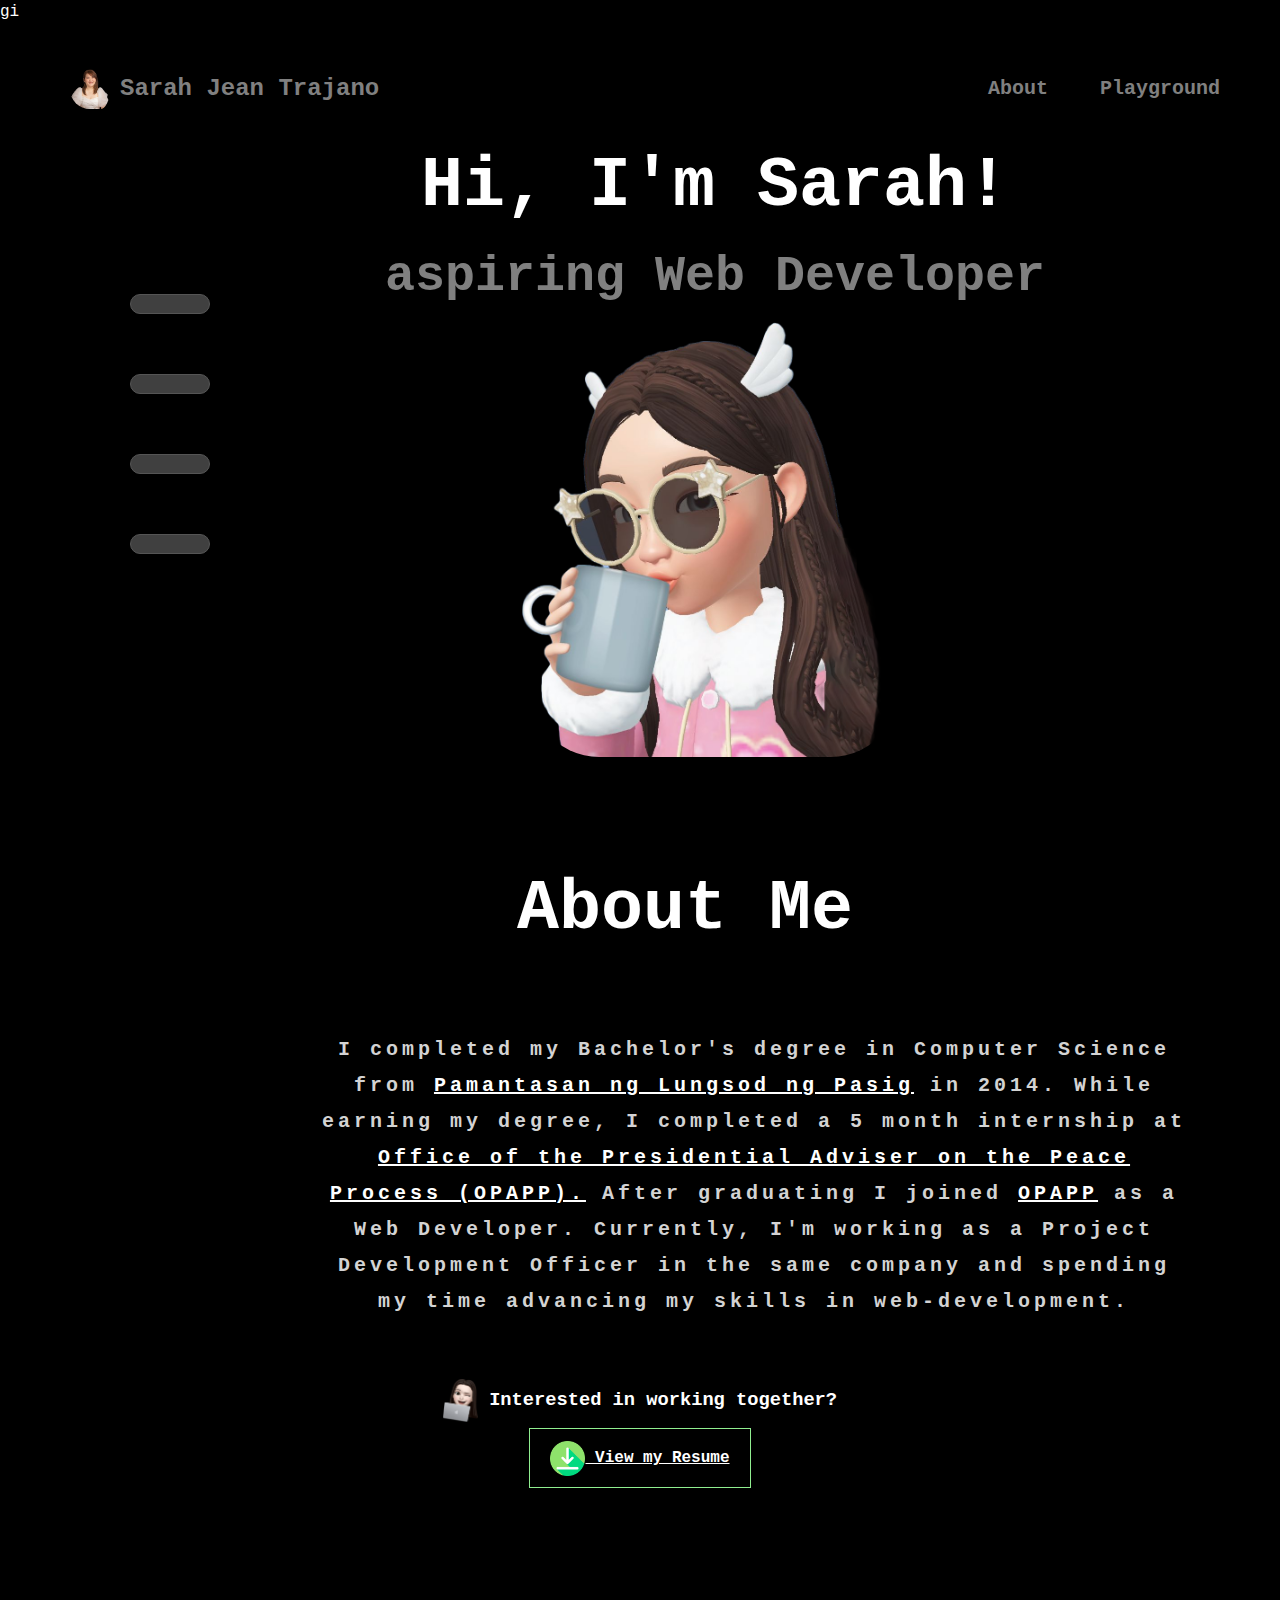
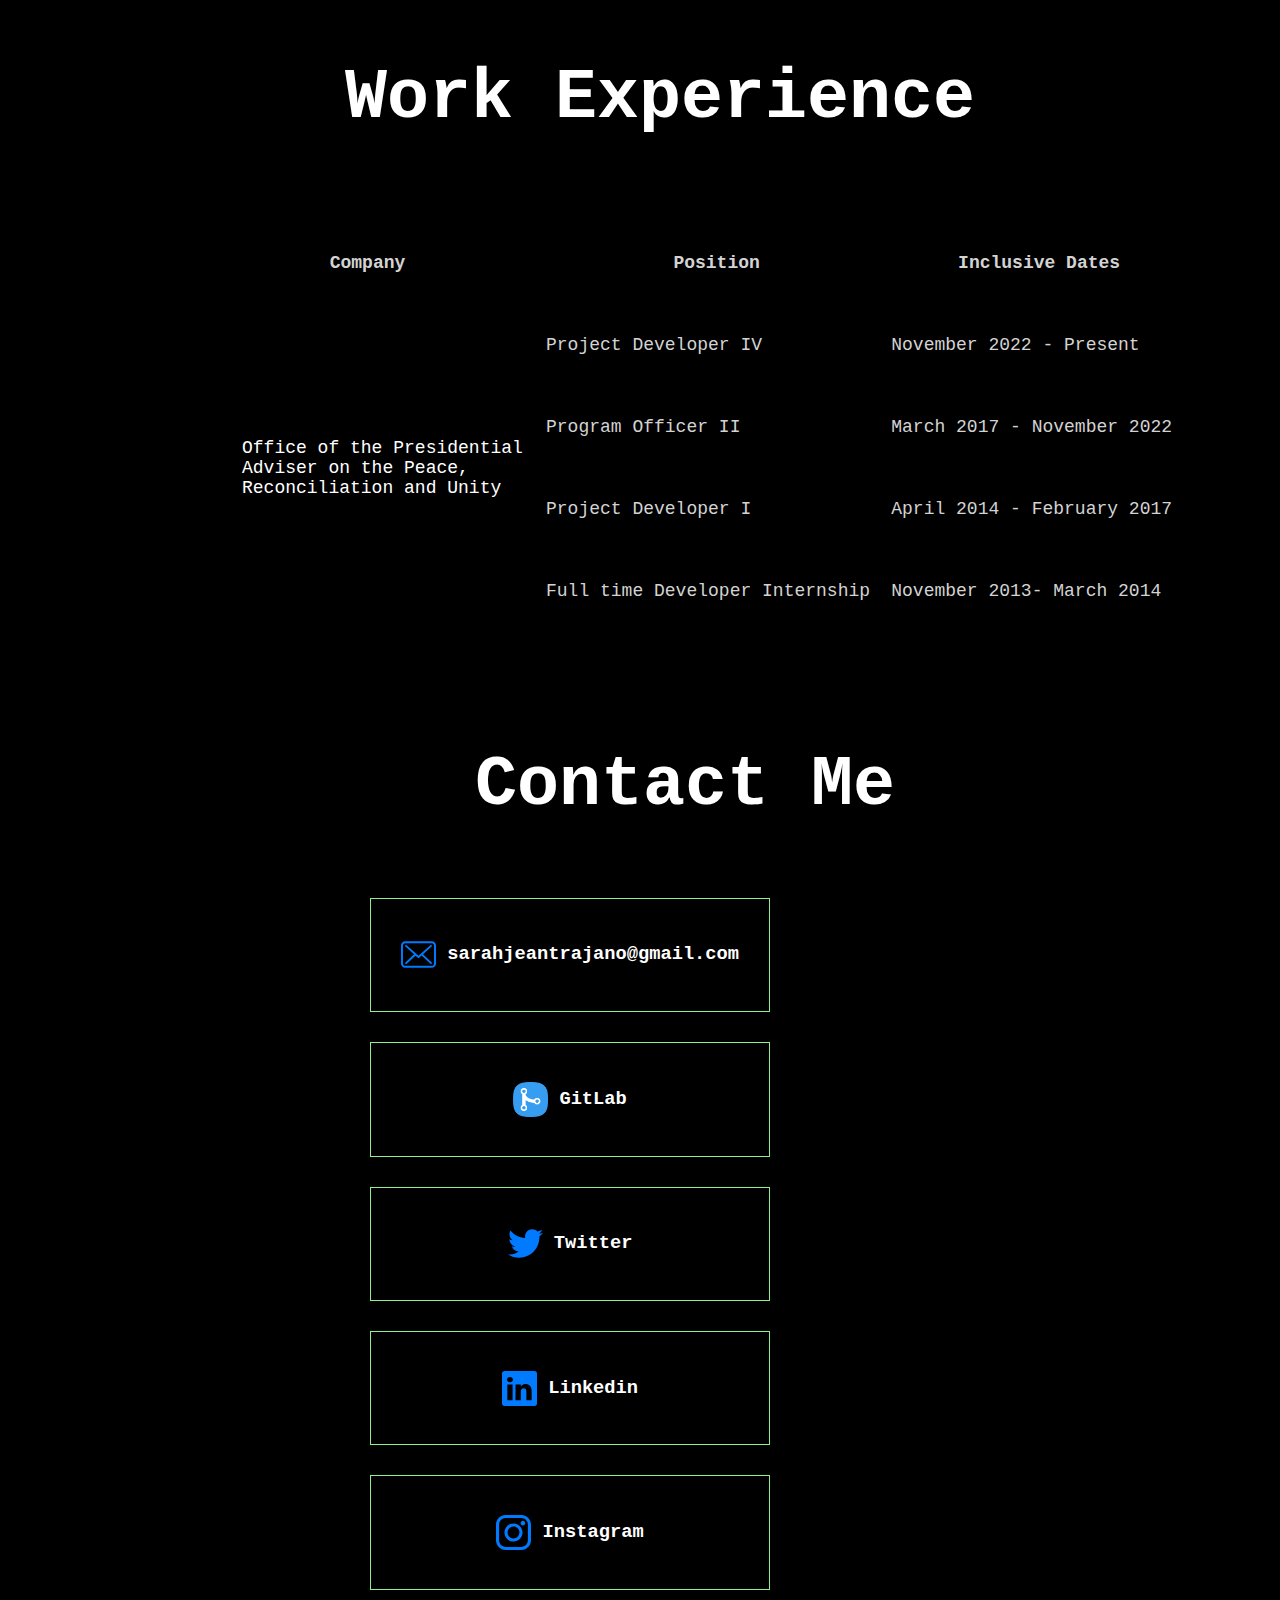
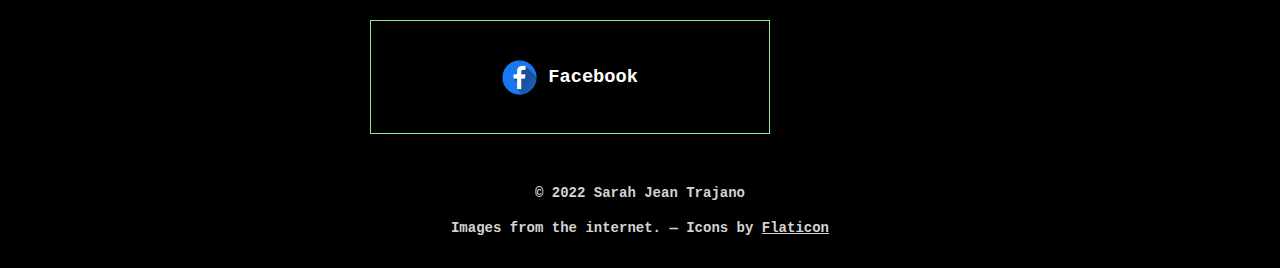
==== index.html @ 9cf72d7f "complete" ====
gi<!DOCTYPE html>
<html lang="en">
<head>
    <meta charset="UTF-8">
    <meta http-equiv="X-UA-Compatible" content="IE=edge">
    <meta name="viewport" content="width=device-width, initial-scale=1.0">
    <link rel="stylesheet" type="text/css" href="asset/style.css">
    <script src="asset/main.js"></script>
    <title>Web Dev Portfolio</title>
</head>
<body>
    <div class="grid-container">
        <div class="grid-item header" id="header">
            <div class="logo"> 
                <a href=""><h2> <img src="images/girl.png" alt="Me">Sarah Jean Trajano</h2></a>
            </div>
            <div class="nav">
                <nav class="nav1">
                    <a href="#aboutme"> <b>About   </b></a> 
                    <a href="contactus.php"> <b>Playground  </b></a>
                   
                  </nav>
            </div>
        </div>
      
        <div class="grid-item home" id="home">
            <div class="sidenav">
                <nav>
                    <ul>
                        <li><a href="#header"><div class="sidenavline"></div> </a></li>
                        <li><a href="#aboutme"><div class="sidenavline"></div> </a></li>
                        <li><a href="#work"><div class="sidenavline"></div> </a> </li>
                        <li><a href="#mylinks"><div class="sidenavline"></div> </a> </li>
                  </ul>
                </nav>
            </div>
            <div class="homebody">
               
                <div class="homecontent">  
                    <h1><b> Hi, I'm Sarah!</b>   </h1> 
                    <p>aspiring Web Developer</p>
                </div>
                <div class="image-container">
                    <img src="images/3dfemalesiping.png" alt="3dfemalesiping">
                </div>
               
                
            </div>
        </div>
       
        <div class="grid-item aboutme" id="aboutme">
            <article class="background">
                <div class="article_title">About Me</div>
                 <div class="article_content">
                    <p>
                            I completed my Bachelor's degree in Computer Science  from
                            <a class = "underline-link" href="https://www.facebook.com/profile.php?id=100075941256181" target="_blank">
                            Pamantasan ng Lungsod ng Pasig</a> in 2014.
                            While earning my degree, I completed a 5 month internship at <a class = "underline-link" href="https://www.facebook.com/peacegovph" target="_blank">Office of the Presidential Adviser on the Peace Process (OPAPP).</a> 
                            After graduating I joined  	<a class = "underline-link" href="#" target="_blank">OPAPP</a> 
                            as a Web Developer. Currently, I'm working as a Project Development Officer in the same company and spending my time advancing my skills in web-development.  	
                    </p>
                </div>
                <div class="resume">
                    <h3><img src="images/female-technologist.png" alt="Download My Resume">
                        Interested in working together?
                    </h3>
                    <a class="status" href="images/myresume.pdf" target="_blank"> 
                       <img src="images/download.png" alt="PDF file"> View my Resume
                    </a>
                </div>
                
            </article>
        </div>
        <div class="grid-item work" id="work">
            <article class="article experience">
                <div class="article_title">Work Experience</div>
                <table>
                    <tr>
                        <th>Company</th>
                        <th>Position</th>
                        <th>Inclusive Dates</th>
                    </tr>
                    <tr>
                        <td rowspan="4" class="mainrow">
                            <a href="https://peace.gov.ph/" target="_blank">Office of the Presidential Adviser on the Peace, Reconciliation and Unity</a></td>
                        <td>Project Developer IV</td>
                        <td>November 2022 - Present</td>
                    </tr>
                    <tr>
                        <td>Program Officer II</td>
                        <td>March 2017 - November 2022</td>
                    </tr>
                    <tr>
                        <td>Project Developer I</td>
                        <td>April 2014 - February 2017</td>
                    </tr>
                    <tr>
                       <td>Full time Developer Internship</td>
                        <td>November 2013- March 2014</td>
                    </tr>
                </table>
            </article>
        </div>
      
        <div class="grid-item mylinks" id="mylinks">
            <article class="contact">
                <div class="article_title">Contact Me</div>
                 <div class="article_content">
                    <div class="links">
                       <a href="mailto:sarahjeantrajano@gmail.com" target="_blank">
                         <h3><img src="images/email.svg" alt="Email"> sarahjeantrajano@gmail.com</h3> </a>
                    </div>
                    <div class="links">
                        <a href="https://gitlab.com/sarahjeantrajano" target="_blank">
                          <h3><img src="images/git.png" alt="git"> GitLab</h3> </a>
                     </div>
                    <div class="links">
                        <a href="https://twitter.com/srhjntrjn/" target="_blank">
                          <h3><img src="images/twitter.svg" alt="twitter"> Twitter</h3> </a>
                     </div>
                     <div class="links">
                        <a href="https://www.linkedin.com/in/sarahjeantrajano/" target="_blank">
                          <h3><img src="images/linkedin.svg" alt="Linkedin"> Linkedin</h3> </a>
                     </div>
                     <div class="links">
                        <a href="https://www.instagram.com/sarahjeantrajano/" target="_blank">
                          <h3><img src="images/instagram.svg" alt="Instagram"> Instagram</h3> </a>
                     </div>
                     <div class="links">
                        <a href="https://www.facebook.com/strajano/" target="_blank">
                          <h3><img src="images/facebook.png" alt="Facebook"> Facebook</h3> </a>
                     </div>
                    
                </div>
               
                
            </article>
        </div>
        <div class="grid-item footer">
            <footer class="footerdiv">
                <p>&copy; 2022 Sarah Jean Trajano</p>
                <p>
                  Images from the internet. &mdash; Icons by
                  <a href="http://flaticon.com" target="_blank"> Flaticon </a>
                </p>
              </footer>
        </div>

    </div>
</body>
</html>
---- asset/style.css ----
body, html {
    margin: 0;
    padding: 0;
  background-color: black;
    color: white;
    /*font-family: Apercu,Source Sans Pro,Helvetica,Arial,sans-serif;*/
    line-height: 1.5;
    scroll-behavior: smooth;
    font-family: 'Share Tech Mono', monospace;
}
.grid-container{
    height: 100vh;
   display: grid;
    grid-template: 10% / 100%; 
   padding: 20px;
     /* grid-template-areas: 
    "header nav"
    "sidenav home"
    "aboutme"
    "myhobby sidenav"
    "mylinks mylinks"
    "footer footer";  */
}


.grid-item{
   
    text-align: center;
    font-weight: bold;
    /* border: 1px solid green; */
    
}

.header{
    vertical-align: middle;
    padding-bottom: 10px;
    display: flex;
    justify-content: space-between;
    align-self: center;
    padding-left: 50px;
   
    margin-top: 10px;
}
.nav{
    
    
    display: flex;
   
    align-self: center;
    padding-right: 20px;
}
.nav1 a{
font-size: 20px;
margin: 20px;

}

.logo h2{
    vertical-align: middle;
   
}
body a:hover{
    color: lightgreen;
}
.logo img{
width: 40px;
height: 40px;
border-radius: 50px;
vertical-align: middle;
padding-right: 10px;

}
.logo img:hover{
width: 45px;
height: 45px;
border-radius: 50px;

}

.home{
   
    display: flex;
    flex-direction: row;
    flex-wrap: wrap;
    padding-bottom: 50px;
}
.homebody , .article{
    display: flex;
    flex-direction: row;
    margin: 0;
    justify-content:center;
    flex-wrap: wrap;
    padding-left: 150px;
  
}
.homebody h1, .article_title{
    font-size: 70px;
    padding: 0;
    margin: 0;
    color: white;
}
.homebody p{
    color: grey;
    font-size: 50px;
    padding: 0;
    margin: 0;
}
.image-container img{
    justify-content:end;
    align-self: flex-end;
    width: 45%;
    height: auto;
    display: inline;
    border-radius: 20%;
    
}
body .sidenav, html .sidenav{
    background: 0 0;
    border: none;
    outline: 0;
    position: fixed;
    margin: 50px;
    padding-top: 50px;
    cursor: pointer;
    scroll-behavior: smooth;   

}
.sidenav ul {

        list-style-type: none;
        padding-left: 0px;
      
}
.sidenav li {
    box-sizing: border-box;
    width: 80px;
    height: 20px;
    border-radius: 10px;
    text-decoration: none !important;
    background-color: grey;
    border: 1px solid darkgray;
    margin: 60px;
    opacity: 50%;
    scroll-behavior: smooth;
}

.sidenav li:hover{
    background-color: lightgreen;
    border: 2px solid lightgray;
    opacity: 100%;
    transform: 1px;
}
.sidenav li .sidenavline:active {
    background-color: lightgreen;
}

.sidenavline {
    box-sizing: border-box;
    width: 20px;
    height: 10px;
    text-decoration: none !important;
    color: grey;
 
}
.article_title{
    margin-left: 50px;
    font-stretch: expanded;
    box-sizing: border-box;
    padding: 50px;
    padding-left: 90px;
    justify-content: center;
}

.article_content {
    width: 70%;
    margin-left: 50px;
   
    display: flex;
    align-self: center;
    margin-left: 300px;
}
.article_content p{
    justify-content: flex-start;
    font-size: 20px;
    letter-spacing: 4px;
    line-height: 1.8;
    color: lightgray;
}
.aboutme a {
    color: white;
    
}

.header a {
    color: grey;
    text-decoration: none !important;
}

.resume h3{
    vertical-align: middle;
    align-self: center;
    
}
.resume {
    padding: 20px;
    margin-bottom: 100px;
}
.resume a {
    box-sizing: border-box;
    border: 1px solid lightgreen;
    padding: 20px;
    vertical-align: middle;
    justify-content: center;
    margin-top: 10px;
}
.resume a img {
   padding: 0;
   vertical-align: middle;
}

.resume img , .links img{
    width: 35px;
    height: auto;
   vertical-align: middle;
}
.technologist {
    background-image: url(images/female-technologist.png);
}
.work{
    padding-bottom: 30px;
}
.article .work {
    box-sizing: border-box;
    justify-content: center;
}
.work .article_title{
    padding-right: 250px;
}
.work a , .links a{
   
    text-decoration: none !important;
    color: white;
}
table {
    width: 100%;
    vertical-align: center;
    padding-right: 50px;
    margin: 20px;
    margin-right: 20px;
    color: lightgray;
    font-size: 18px;
   
}
tr {
    height: 80px;
}
.mainrow{
    width: 300px;
    padding-left: 50px;
}
.links  {
    box-sizing: border-box;
    border: 1px solid lightgreen;
    padding: 20px;
    margin: 50px;
    margin-bottom: 20px;
    vertical-align: middle;
    justify-content: center;
    margin-top: 10px;
    width: 400px;
}
.links:hover{
    background-color: lightgreen;
}
.mylinks .links a:hover{
    color: black;
}
.mylinks .article_content {
    
    display: flex;
    flex-wrap: wrap;
    
}

.footerdiv {
    color: lightgray;
    padding: 15px 0;
    text-align: center;
    font-size: 14px;
    clear: both;
  }
  
  .footerdiv a {
    color: inherit;
    text-decoration: underline;
  }
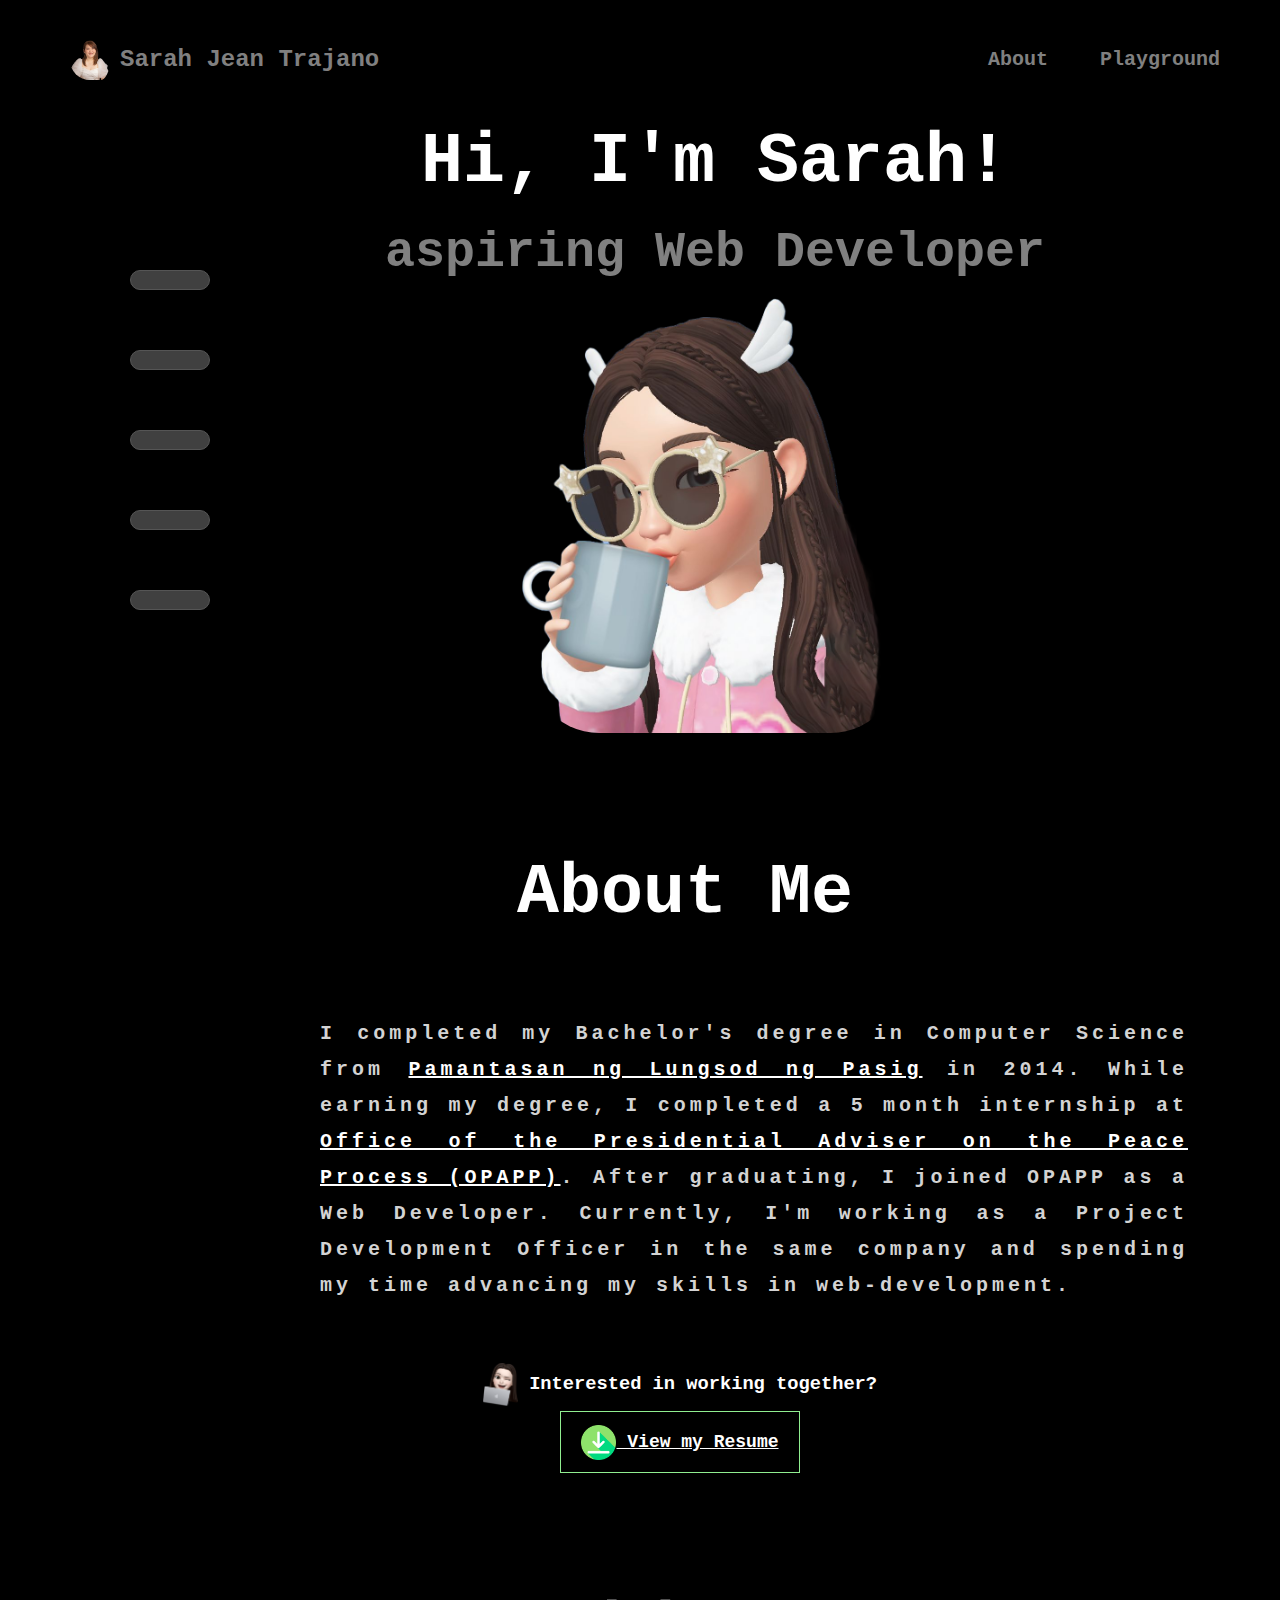
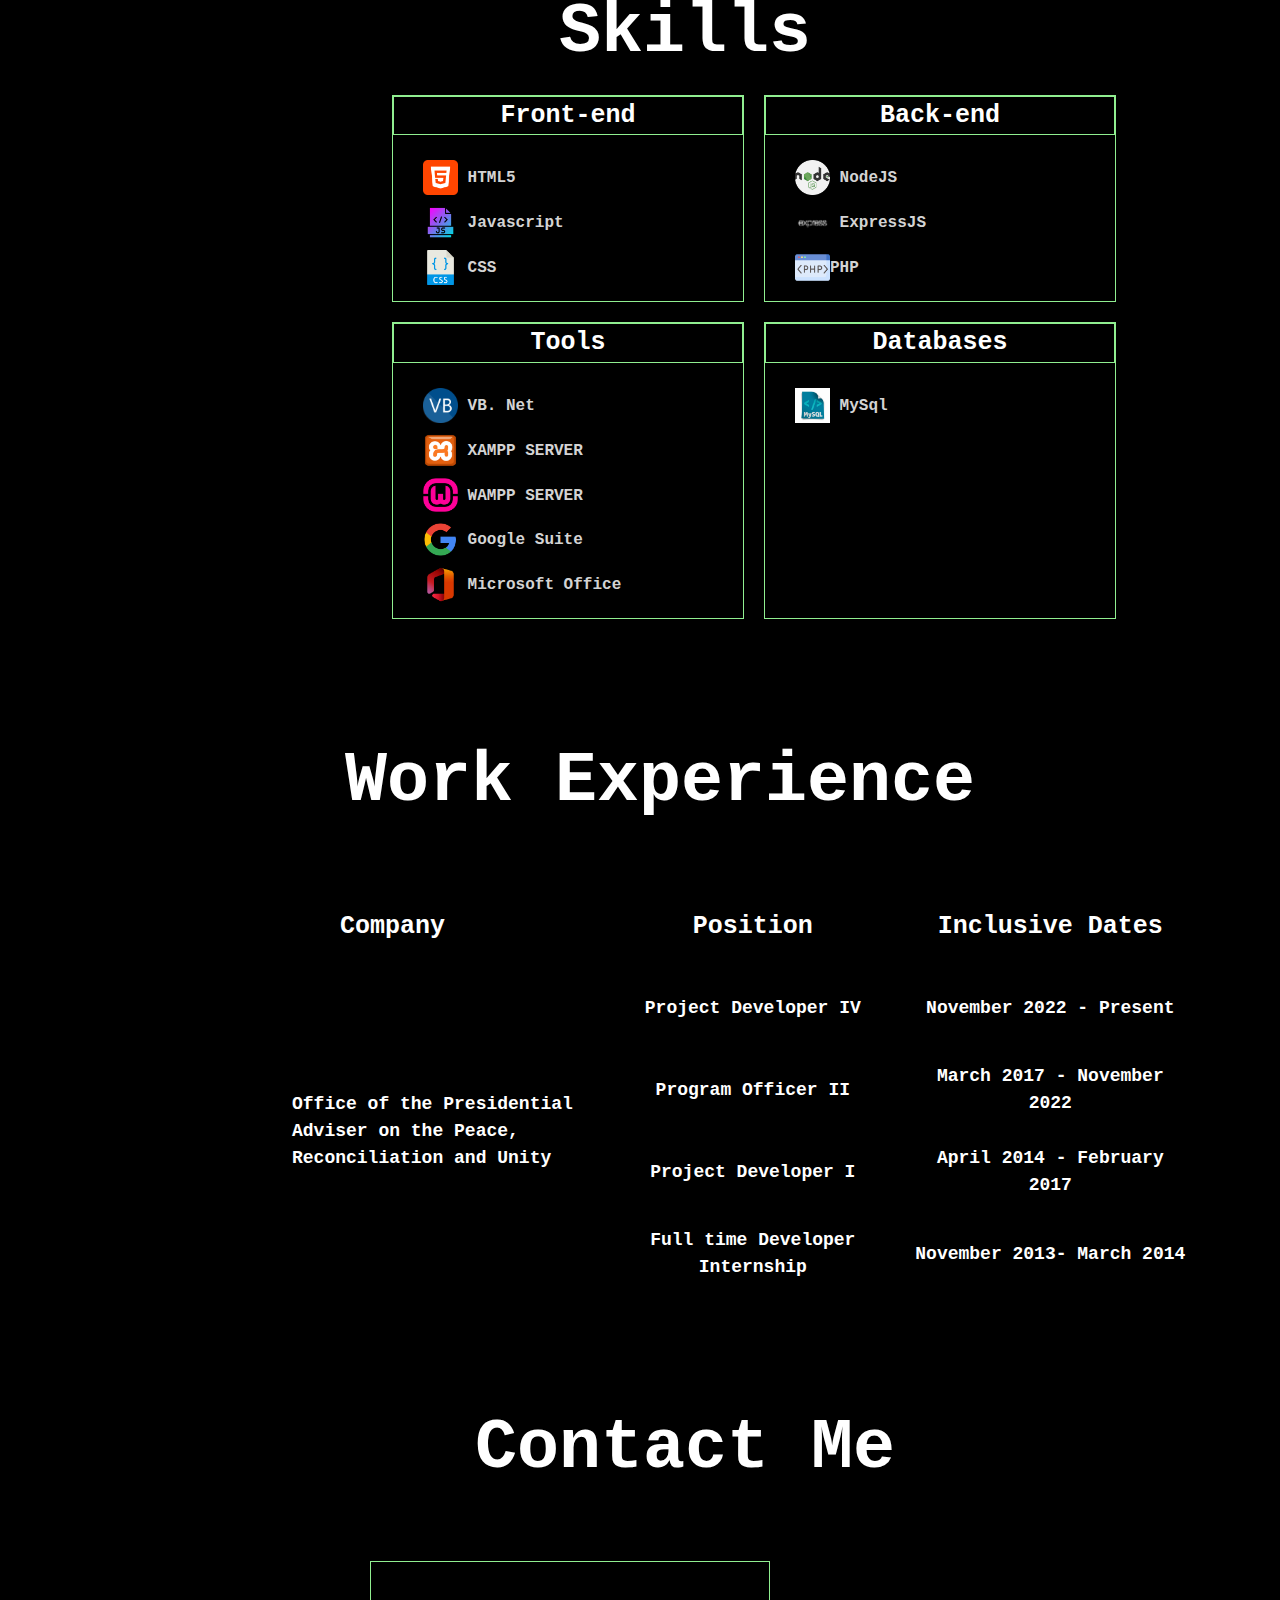
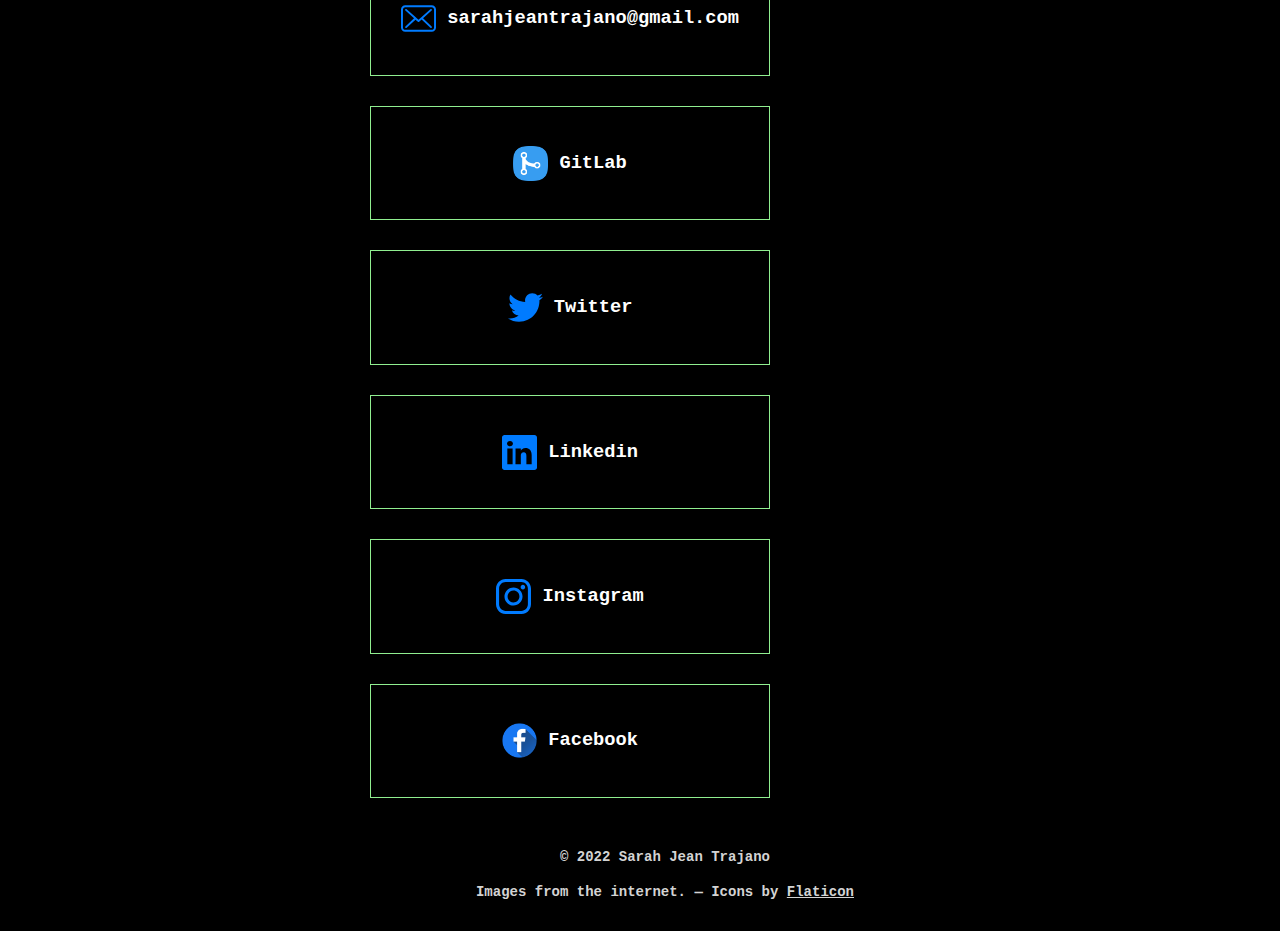
==== commit 4e860bb6: "update" ====
--- a/index.html
+++ b/index.html
@@ -1,4 +1,4 @@
-gi<!DOCTYPE html>
+<!DOCTYPE html>
 <html lang="en">
 <head>
     <meta charset="UTF-8">
@@ -29,6 +29,7 @@
                     <ul>
                         <li><a href="#header"><div class="sidenavline"></div> </a></li>
                         <li><a href="#aboutme"><div class="sidenavline"></div> </a></li>
+                        <li><a href="#skills"><div class="sidenavline"></div> </a></li>
                         <li><a href="#work"><div class="sidenavline"></div> </a> </li>
                         <li><a href="#mylinks"><div class="sidenavline"></div> </a> </li>
                   </ul>
@@ -56,9 +57,8 @@
                             I completed my Bachelor's degree in Computer Science  from
                             <a class = "underline-link" href="https://www.facebook.com/profile.php?id=100075941256181" target="_blank">
                             Pamantasan ng Lungsod ng Pasig</a> in 2014.
-                            While earning my degree, I completed a 5 month internship at <a class = "underline-link" href="https://www.facebook.com/peacegovph" target="_blank">Office of the Presidential Adviser on the Peace Process (OPAPP).</a> 
-                            After graduating I joined  	<a class = "underline-link" href="#" target="_blank">OPAPP</a> 
-                            as a Web Developer. Currently, I'm working as a Project Development Officer in the same company and spending my time advancing my skills in web-development.  	
+                            While earning my degree, I completed a 5 month internship at <a class = "underline-link" href="https://www.facebook.com/peacegovph" target="_blank">Office of the Presidential Adviser on the Peace Process (OPAPP)</a>. 
+                            After graduating, I joined OPAPP as a Web Developer. Currently, I'm working as a Project Development Officer in the same company and spending my time advancing my skills in web-development.  	
                     </p>
                 </div>
                 <div class="resume">
@@ -68,6 +68,48 @@
                     <a class="status" href="images/myresume.pdf" target="_blank"> 
                        <img src="images/download.png" alt="PDF file"> View my Resume
                     </a>
+                </div>
+                
+            </article>
+        </div>
+        <div class="grid-item skills" id="skills">
+            <article class="background">
+                <div class="article_title">Skills</div>
+                 <div class="article_content">
+                    <div class="skillsdiv">
+                        <h3>Front-end</h3>
+                        <ul>
+                            <li> <img src="images/html-5.png" alt="html">  HTML5</li>
+                            <li> <img src="images/javascript.png" alt="javascript">  Javascript</li> 
+                            <li> <img src="images/css.png" alt="css">  CSS</li>
+                       </ul> 
+                    </div>
+                    <div class="skillsdiv">
+                        <h3>Back-end</h3>
+                        <ul>
+                            <li> <img src="images/nodejs.png" alt="nodejs">  NodeJS</li>
+                            <li><img src="images/express.png" alt="express">  ExpressJS</li> 
+                            <li><img src="images/php.png" alt="php">PHP</li>
+                       </ul> 
+                    </div>
+                    <div class="skillsdiv">
+                        <h3>Tools</h3>
+                        <ul>
+                            <li><img src="images/vbnet.png" alt="vbnet">  VB. Net</li>
+                            <li><img src="images/xampp.png" alt="xampp">  XAMPP SERVER</li>
+                            <li><img src="images/wampp.png" alt="wampp">  WAMPP SERVER</li>	
+                            <li><img src="images/googlesuite.png" alt="google suite">  Google Suite</li>
+                            <li><img src="images/microsoft-office.png" alt="Microsoft Office">  Microsoft Office</li>
+            
+                       </ul> 
+                    </div>
+                    <div class="skillsdiv">
+                        <h3>Databases</h3>
+                        <ul>
+                            <li><img src="images/mysql.jpg" alt="mysql">  MySql</li>
+                       </ul> 
+                    </div>
+                    
                 </div>
                 
             </article>
--- a/asset/style.css
+++ b/asset/style.css
@@ -13,13 +13,6 @@
    display: grid;
     grid-template: 10% / 100%; 
    padding: 20px;
-     /* grid-template-areas: 
-    "header nav"
-    "sidenav home"
-    "aboutme"
-    "myhobby sidenav"
-    "mylinks mylinks"
-    "footer footer";  */
 }
 
 
@@ -38,8 +31,7 @@
     justify-content: space-between;
     align-self: center;
     padding-left: 50px;
-   
-    margin-top: 10px;
+    
 }
 .nav{
     
@@ -125,12 +117,13 @@
     scroll-behavior: smooth;   
 
 }
-.sidenav ul {
+.sidenav ul , .skillsdiv ul{
 
         list-style-type: none;
         padding-left: 0px;
       
 }
+
 .sidenav li {
     box-sizing: border-box;
     width: 80px;
@@ -174,10 +167,12 @@
 .article_content {
     width: 70%;
     margin-left: 50px;
-   
+   /* border: 1px solid; */
     display: flex;
     align-self: center;
     margin-left: 300px;
+    display: flex;
+    flex-wrap: wrap;
 }
 .article_content p{
     justify-content: flex-start;
@@ -185,6 +180,7 @@
     letter-spacing: 4px;
     line-height: 1.8;
     color: lightgray;
+    text-align: justify;
 }
 .aboutme a {
     color: white;
@@ -204,6 +200,11 @@
 .resume {
     padding: 20px;
     margin-bottom: 100px;
+    margin-left:80px ;
+}
+.resume a:hover{
+    background-color: white;
+    color: green;
 }
 .resume a {
     box-sizing: border-box;
@@ -212,13 +213,14 @@
     vertical-align: middle;
     justify-content: center;
     margin-top: 10px;
+    font-size: 18px;
 }
 .resume a img {
    padding: 0;
    vertical-align: middle;
 }
 
-.resume img , .links img{
+.resume img , .links img , .skillsdiv img{
     width: 35px;
     height: auto;
    vertical-align: middle;
@@ -249,14 +251,23 @@
     margin-right: 20px;
     color: lightgray;
     font-size: 18px;
-   
+    margin-top: 0;
+    color: white;
+}
+table th {
+    font-size: 25px;
+}
+table .mincol {
+    width: 70px;
 }
 tr {
     height: 80px;
 }
 .mainrow{
     width: 300px;
-    padding-left: 50px;
+    padding-left: 100px;
+    text-align: left;
+
 }
 .links  {
     box-sizing: border-box;
@@ -271,6 +282,8 @@
 }
 .links:hover{
     background-color: lightgreen;
+    border: 3px solid white;
+    color: black;
 }
 .mylinks .links a:hover{
     color: black;
@@ -281,6 +294,7 @@
     flex-wrap: wrap;
     
 }
+
 
 .footerdiv {
     color: lightgray;
@@ -288,9 +302,52 @@
     text-align: center;
     font-size: 14px;
     clear: both;
+    padding-left: 50px;
   }
   
   .footerdiv a {
     color: inherit;
     text-decoration: underline;
-  }+  }
+  .skills .article_content {
+    display: flex;
+    flex-wrap: wrap;
+    justify-content: center;
+    margin-top: 0px;
+    padding-bottom: 50px;
+  }
+  .skillsdiv{
+    border: 1px solid lightgreen;
+    margin: 10px;
+    width: 350px;
+    justify-self: center;
+  }
+  .skillsdiv ul{
+    box-sizing: border-box;
+    justify-content: flex-start;
+
+  }
+  .skills .article_title{
+    padding-bottom: 0 ;
+    padding-top: 0;
+  
+  }
+.skillsdiv h3{
+    font-size: 25px;
+    padding: 0;
+    border: 1px solid lightgreen;
+    margin-top: 0;
+}
+.skillsdiv li{
+    text-decoration: none !important;
+    text-align: left;
+    color: lightgray;
+    vertical-align: middle;
+    margin: 10px;
+    padding-left: 20px;
+}
+.skillsdiv:hover{
+  
+   border: 3px solid lightgreen;
+ 
+}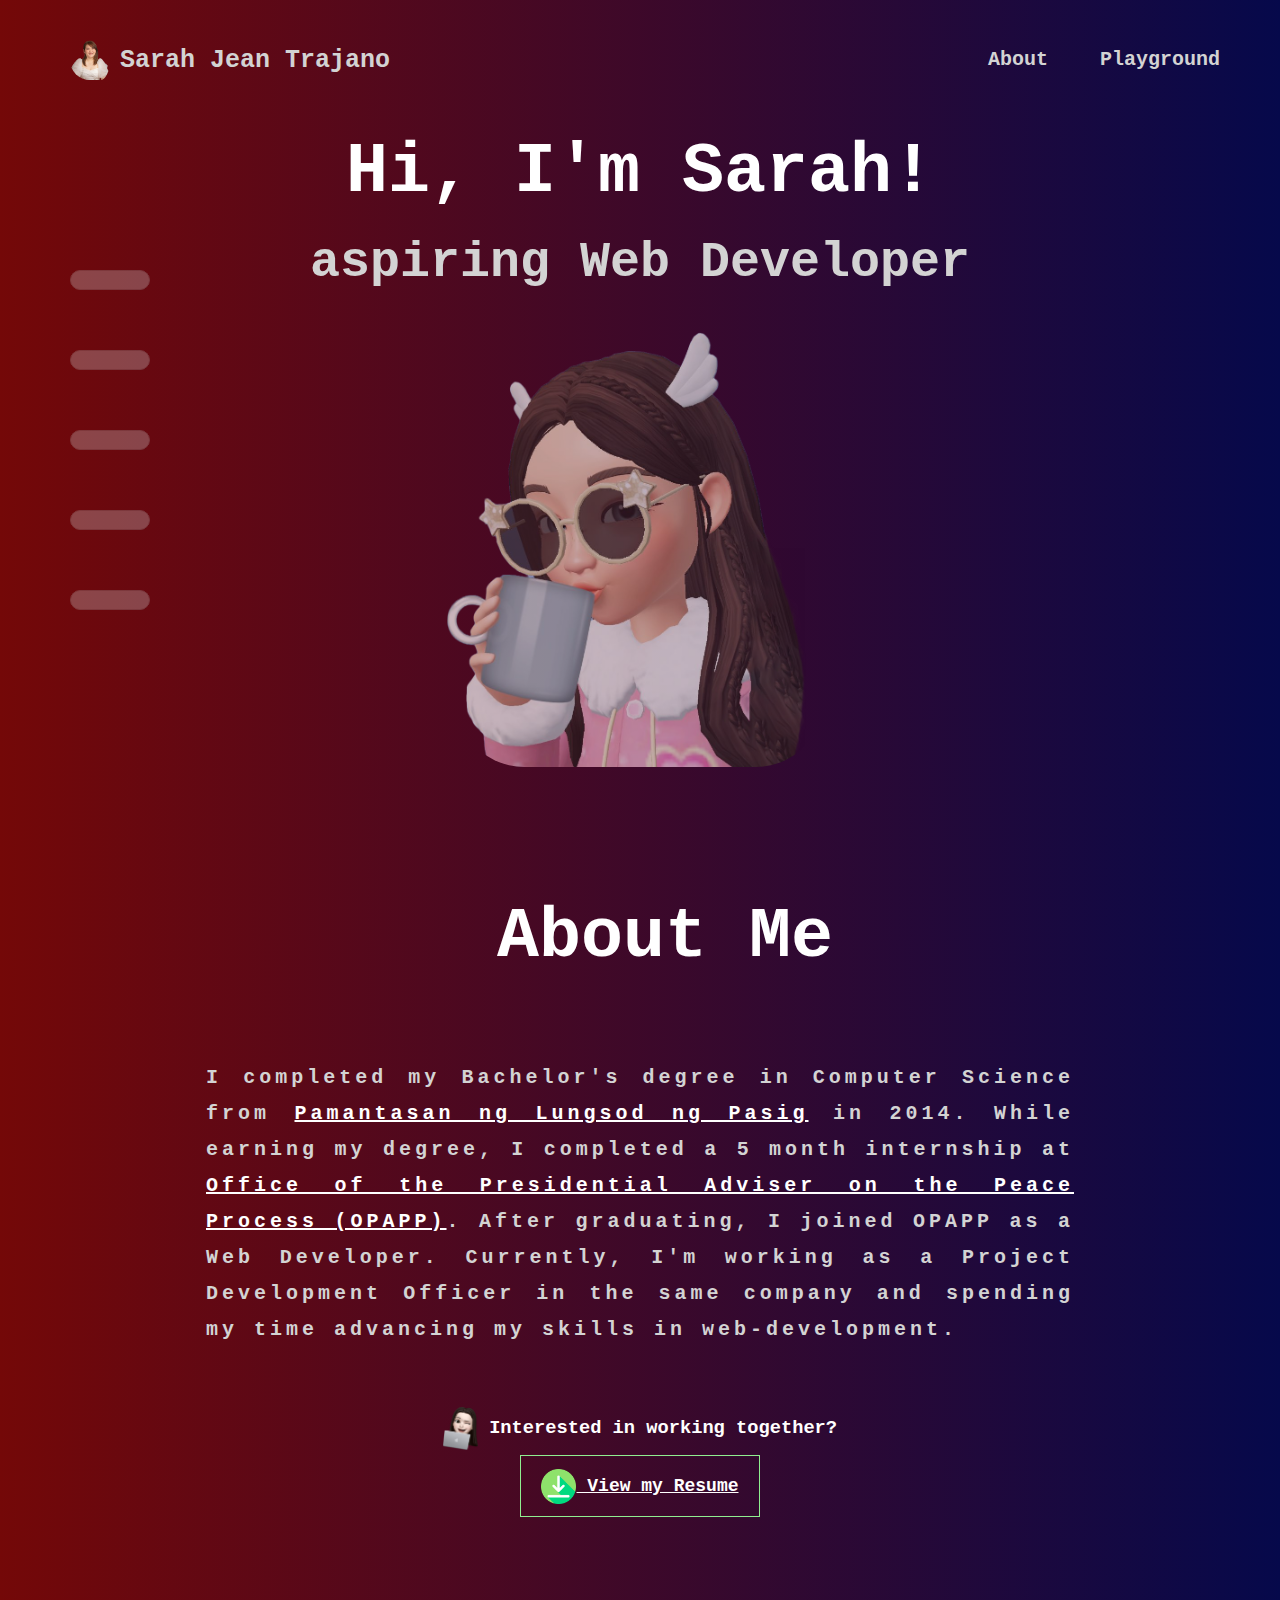
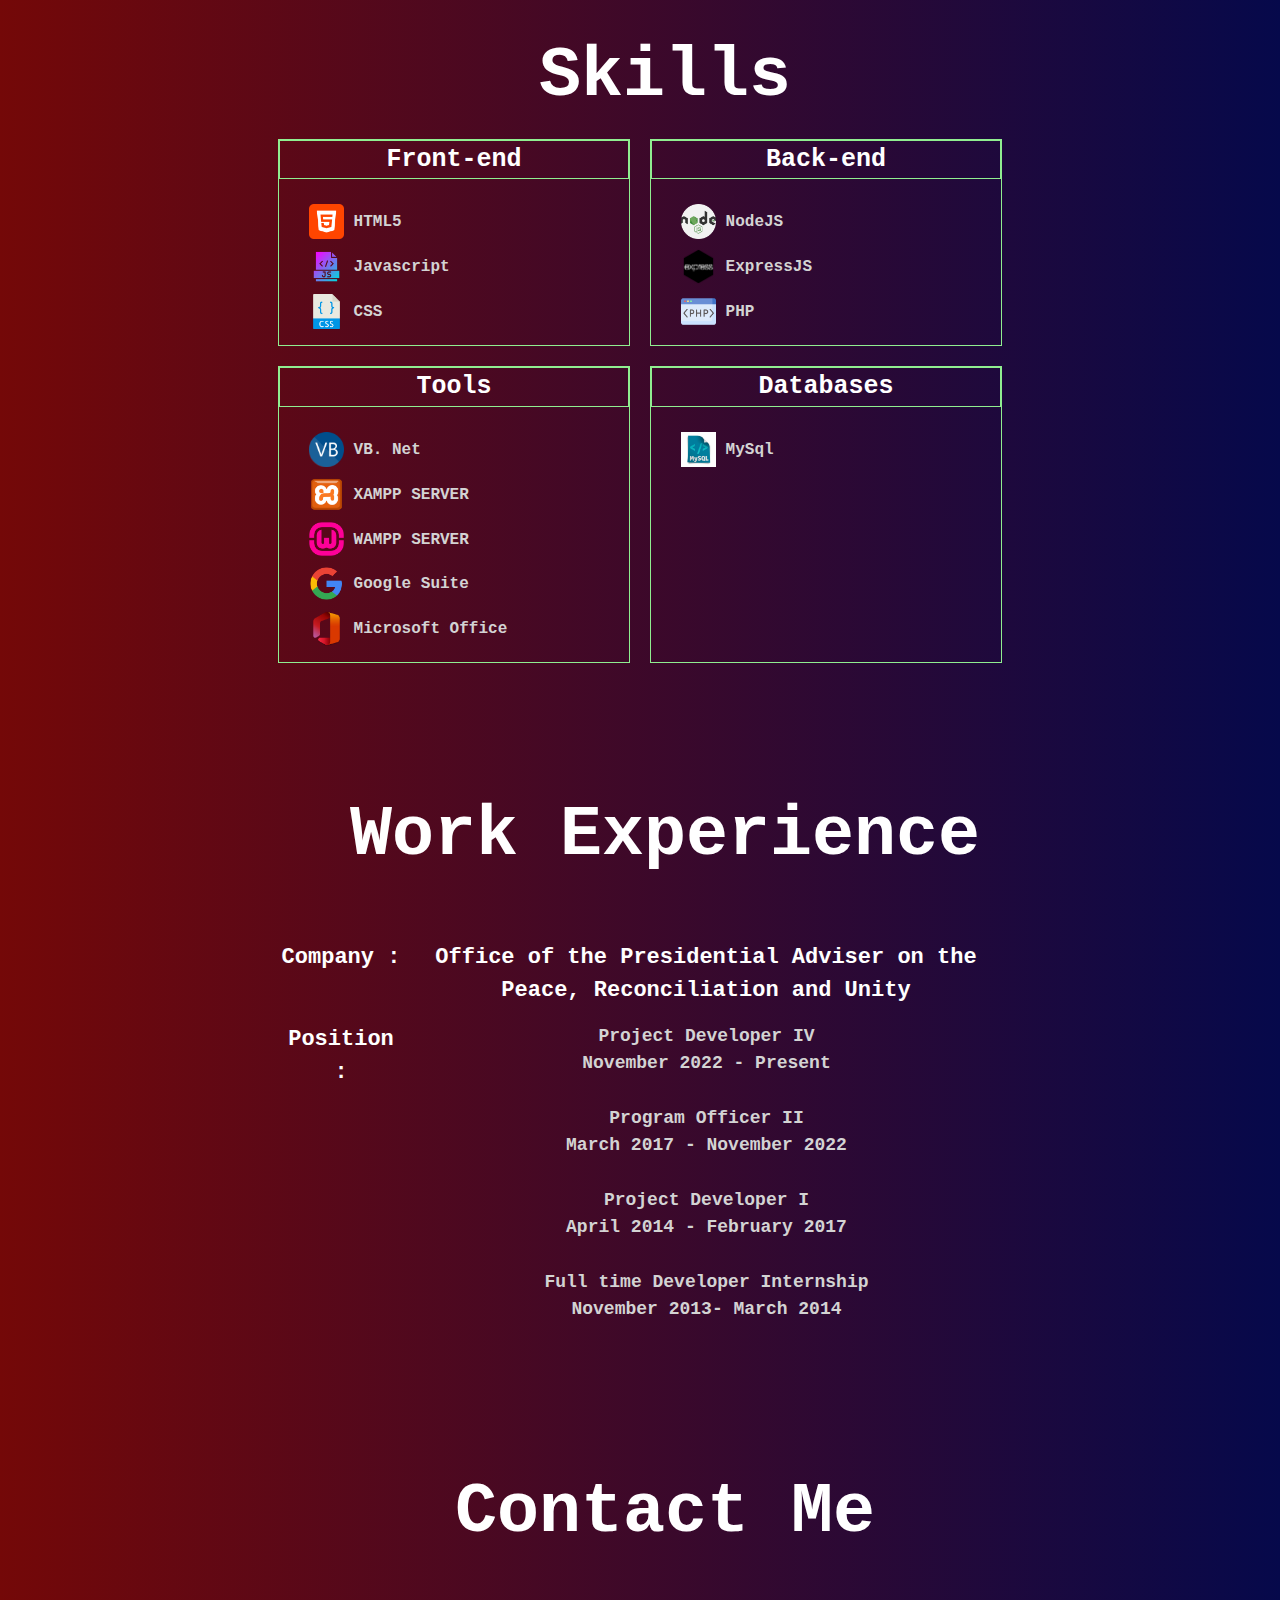
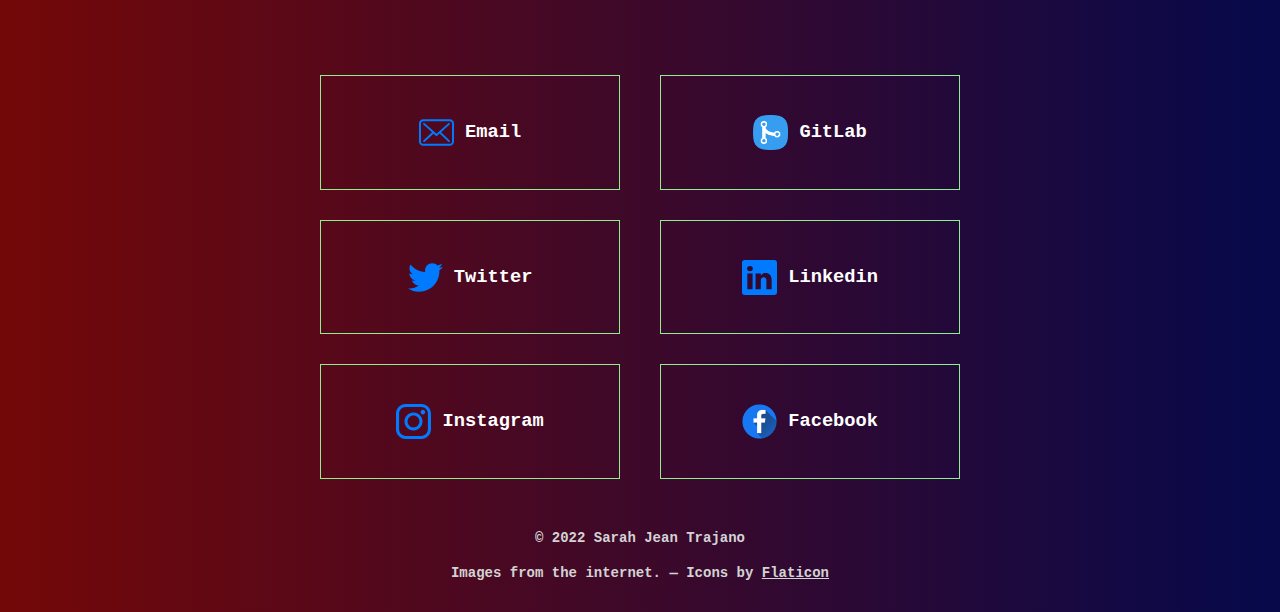
==== commit 4fa28a3d: "updating files" ====
--- a/index.html
+++ b/index.html
@@ -6,44 +6,49 @@
     <meta name="viewport" content="width=device-width, initial-scale=1.0">
     <link rel="stylesheet" type="text/css" href="asset/style.css">
     <script src="asset/main.js"></script>
-    <title>Web Dev Portfolio</title>
+    <title>  Web Dev Portfolio</title>
+    <link rel="icon" type="image/png" href="images/girl.png" >
 </head>
 <body>
     <div class="grid-container">
         <div class="grid-item header" id="header">
             <div class="logo"> 
-                <a href=""><h2> <img src="images/girl.png" alt="Me">Sarah Jean Trajano</h2></a>
+                <a href=""><h1> <img src="images/girl.png" alt="Me">Sarah Jean Trajano</h1></a>
             </div>
             <div class="nav">
                 <nav class="nav1">
                     <a href="#aboutme"> <b>About   </b></a> 
-                    <a href="contactus.php"> <b>Playground  </b></a>
+                    <a href="playground/"> <b>Playground  </b></a>
                    
                   </nav>
             </div>
         </div>
-      
-        <div class="grid-item home" id="home">
+        <div class="grid-item snav" id="snav">
             <div class="sidenav">
                 <nav>
                     <ul>
-                        <li><a href="#header"><div class="sidenavline"></div> </a></li>
-                        <li><a href="#aboutme"><div class="sidenavline"></div> </a></li>
-                        <li><a href="#skills"><div class="sidenavline"></div> </a></li>
-                        <li><a href="#work"><div class="sidenavline"></div> </a> </li>
-                        <li><a href="#mylinks"><div class="sidenavline"></div> </a> </li>
-                  </ul>
+                        <li><a href="#header" class="button"><div class="sidenavline"></div> </a></li>
+                        <li><a href="#aboutme" class="button"><div class="sidenavline"></div> </a></li>
+                        <li><a href="#skills"class="button"><div class="sidenavline"></div> </a></li>
+                        <li><a href="#work" class="button"><div class="sidenavline"></div> </a> </li>
+                        <li><a href="#mylinks" class="button"><div class="sidenavline"></div> </a> </li>
+                </ul>
                 </nav>
             </div>
+        </div>
+        <div class="grid-item home" id="home">
+            
             <div class="homebody">
                
                 <div class="homecontent">  
-                    <h1><b> Hi, I'm Sarah!</b>   </h1> 
-                    <p>aspiring Web Developer</p>
-                </div>
-                <div class="image-container">
-                    <img src="images/3dfemalesiping.png" alt="3dfemalesiping">
-                </div>
+                    <h2><b> Hi, I'm Sarah!</b>   </h2> 
+                    <p>aspiring Web Developer</p> <br>
+                    <div class="image-container">
+                      
+                        <img src="images/3dfemalesiping.png" alt="3dfemalesiping">
+                    </div>
+                </div>
+                
                
                 
             </div>
@@ -89,7 +94,7 @@
                         <ul>
                             <li> <img src="images/nodejs.png" alt="nodejs">  NodeJS</li>
                             <li><img src="images/express.png" alt="express">  ExpressJS</li> 
-                            <li><img src="images/php.png" alt="php">PHP</li>
+                            <li><img src="images/php.png" alt="php"> PHP</li>
                        </ul> 
                     </div>
                     <div class="skillsdiv">
@@ -119,6 +124,35 @@
                 <div class="article_title">Work Experience</div>
                 <table>
                     <tr>
+                        <th class="companycol">Company :</th>
+                        <th><a href="https://peace.gov.ph/" target="_blank">Office of the Presidential Adviser on the Peace, Reconciliation and Unity</a></th>
+                    </tr>
+                    <tr>
+                        <th rowspan="4">Position :</th>
+                        <td>Project Developer IV <br>
+                            November 2022 - Present
+                        </td>
+                    </tr>
+                    <tr>
+                        <td>
+                            Program Officer II <br>
+                            March 2017 - November 2022
+                        </td>
+                    </tr>
+                    <tr>
+                        <td>
+                            Project Developer I <br>
+                            April 2014 - February 2017
+                        </td>
+                    </tr>
+                    <tr>
+                        <td>Full time Developer Internship <br>
+                             November 2013- March 2014
+
+                         </td>
+                     </tr>
+                    
+                    <!-- <tr>
                         <th>Company</th>
                         <th>Position</th>
                         <th>Inclusive Dates</th>
@@ -140,7 +174,7 @@
                     <tr>
                        <td>Full time Developer Internship</td>
                         <td>November 2013- March 2014</td>
-                    </tr>
+                    </tr> -->
                 </table>
             </article>
         </div>
@@ -150,9 +184,9 @@
                 <div class="article_title">Contact Me</div>
                  <div class="article_content">
                     <div class="links">
-                       <a href="mailto:sarahjeantrajano@gmail.com" target="_blank">
-                         <h3><img src="images/email.svg" alt="Email"> sarahjeantrajano@gmail.com</h3> </a>
-                    </div>
+                        <a href="mailto:sarahjeantrajano@gmail.com" target="_blank">
+                          <h3><img src="images/email.svg" alt="Email"> Email</h3> </a>
+                     </div>
                     <div class="links">
                         <a href="https://gitlab.com/sarahjeantrajano" target="_blank">
                           <h3><img src="images/git.png" alt="git"> GitLab</h3> </a>
@@ -169,6 +203,7 @@
                         <a href="https://www.instagram.com/sarahjeantrajano/" target="_blank">
                           <h3><img src="images/instagram.svg" alt="Instagram"> Instagram</h3> </a>
                      </div>
+                     
                      <div class="links">
                         <a href="https://www.facebook.com/strajano/" target="_blank">
                           <h3><img src="images/facebook.png" alt="Facebook"> Facebook</h3> </a>
--- a/asset/style.css
+++ b/asset/style.css
@@ -1,7 +1,7 @@
 body, html {
     margin: 0;
     padding: 0;
-  background-color: black;
+    background: linear-gradient(to left, rgb(6, 9, 75) ,rgb(116, 8, 8));
     color: white;
     /*font-family: Apercu,Source Sans Pro,Helvetica,Arial,sans-serif;*/
     line-height: 1.5;
@@ -17,7 +17,7 @@
 
 
 .grid-item{
-   
+justify-content: center;
     text-align: center;
     font-weight: bold;
     /* border: 1px solid green; */
@@ -47,8 +47,9 @@
 
 }
 
-.logo h2{
-    vertical-align: middle;
+.logo h1{
+    vertical-align: middle;
+    font-size: 25px;
    
 }
 body a:hover{
@@ -69,30 +70,80 @@
 
 }
 
+.home, .homeplay{
+   
+    display: flex;
+    justify-content: center;
+
+
+}
 .home{
-   
-    display: flex;
-    flex-direction: row;
+    padding-bottom: 50px;
+}
+
+.homebody , .article {
+    display: flex;
+    flex-direction: column;
+    margin: 0;
+    margin:10px;
+    justify-content: center;
+    flex-wrap: nowrap;
+    align-self: center;
+    
+   
+}
+.daily {
+    display: flex;
+    
+    align-self: center;
+    align-content: center;
+    justify-content: center;
+}
+.mypost {
+    display: flex;
     flex-wrap: wrap;
-    padding-bottom: 50px;
-}
-.homebody , .article{
-    display: flex;
-    flex-direction: row;
-    margin: 0;
-    justify-content:center;
-    flex-wrap: wrap;
-    padding-left: 150px;
-  
-}
-.homebody h1, .article_title{
+    width: 80%;
+    align-self: center;
+    align-content: center;
+    justify-content: center;
+}
+.instagram-media{
+    background:linear-gradient(to left,  rgb(0, 0, 0,0),lightgray, lightgray,lightgray); 
+    border:0; 
+    border-radius:3px; 
+    box-shadow:0 0 10px 0 rgba(175, 165, 165, 0.5),0 1px 10px 0 rgba(148, 143, 143, 0.15); 
+    width: 400px;
+    height: auto;
+    margin: 40px;
+    display: flex;
+    justify-content: space-evenly;
+    
+}
+figure img {
+    vertical-align: middle;
+    justify-content: center;
+    width: 100%;  
+    margin-bottom: 10px;
+}
+.instagram-media:hover {
+    border: 2px solid white;
+   
+}
+figcaption{
+    font-size: 15px;
+    color: black;
+}
+figure h4 {
+    font-size: 10px;
+}
+.homebody h2, .article_title{
     font-size: 70px;
     padding: 0;
     margin: 0;
     color: white;
 }
 .homebody p{
-    color: grey;
+    color: lightgray;
     font-size: 50px;
     padding: 0;
     margin: 0;
@@ -104,6 +155,7 @@
     height: auto;
     display: inline;
     border-radius: 20%;
+    opacity: 70%;
     
 }
 body .sidenav, html .sidenav{
@@ -113,6 +165,7 @@
     position: fixed;
     margin: 50px;
     padding-top: 50px;
+    padding-bottom: 50px;
     cursor: pointer;
     scroll-behavior: smooth;   
 
@@ -130,10 +183,11 @@
     height: 20px;
     border-radius: 10px;
     text-decoration: none !important;
-    background-color: grey;
+    background-color: lightgray;
     border: 1px solid darkgray;
     margin: 60px;
-    opacity: 50%;
+    margin-left: 0;
+    opacity: 30%;
     scroll-behavior: smooth;
 }
 
@@ -160,22 +214,31 @@
     font-stretch: expanded;
     box-sizing: border-box;
     padding: 50px;
-    padding-left: 90px;
-    justify-content: center;
-}
-
+   
+    justify-content: center;
+}
+
+.background , .contact{
+    display: flex;
+    flex-direction: column;
+   
+    justify-content: center;
+}
 .article_content {
     width: 70%;
-    margin-left: 50px;
    /* border: 1px solid; */
-    display: flex;
-    align-self: center;
-    margin-left: 300px;
-    display: flex;
-    flex-wrap: wrap;
+box-sizing: border-box;
+    justify-self: center;
+    justify-content: center;
+  align-self: center;
+   
+  
+   flex-wrap: nowrap;
+  
 }
 .article_content p{
-    justify-content: flex-start;
+    justify-content: center;
+    align-self: center;
     font-size: 20px;
     letter-spacing: 4px;
     line-height: 1.8;
@@ -188,7 +251,7 @@
 }
 
 .header a {
-    color: grey;
+    color:lightgray;
     text-decoration: none !important;
 }
 
@@ -200,7 +263,7 @@
 .resume {
     padding: 20px;
     margin-bottom: 100px;
-    margin-left:80px ;
+    
 }
 .resume a:hover{
     background-color: white;
@@ -235,50 +298,61 @@
     box-sizing: border-box;
     justify-content: center;
 }
-.work .article_title{
+/* .work .article_title{
     padding-right: 250px;
-}
+} */
 .work a , .links a{
    
     text-decoration: none !important;
     color: white;
 }
 table {
-    width: 100%;
-    vertical-align: center;
-    padding-right: 50px;
+    
+    align-self: center;
+    width: 60%;
+   /* border: 2px solid red; */
     margin: 20px;
-    margin-right: 20px;
-    color: lightgray;
     font-size: 18px;
     margin-top: 0;
+    vertical-align: text-top;
+}
+table .companycol {
+    width: 130px;
+}
+table th {
+    font-size: 22px;
+    width: auto;
     color: white;
-}
-table th {
-    font-size: 25px;
-}
-table .mincol {
+    word-wrap: break-word;
+    vertical-align: top;
+    padding-left: 0;
+}
+table td{
+    color: lightgray;
+    vertical-align: text-top;
+}
+/* table .mincol {
     width: 70px;
-}
+} */
 tr {
     height: 80px;
+    margin: 10px;
 }
 .mainrow{
-    width: 300px;
-    padding-left: 100px;
-    text-align: left;
+    width: 200px;
+    
 
 }
 .links  {
     box-sizing: border-box;
     border: 1px solid lightgreen;
     padding: 20px;
-    margin: 50px;
+    margin: 20px;
     margin-bottom: 20px;
     vertical-align: middle;
     justify-content: center;
     margin-top: 10px;
-    width: 400px;
+    width: 300px;
 }
 .links:hover{
     background-color: lightgreen;
@@ -289,12 +363,14 @@
     color: black;
 }
 .mylinks .article_content {
-    
+    width: 70%;
     display: flex;
     flex-wrap: wrap;
     
 }
-
+.mylinks .article_title {
+    margin-bottom: 50px;
+}
 
 .footerdiv {
     color: lightgray;
@@ -302,7 +378,7 @@
     text-align: center;
     font-size: 14px;
     clear: both;
-    padding-left: 50px;
+
   }
   
   .footerdiv a {
@@ -310,6 +386,7 @@
     text-decoration: underline;
   }
   .skills .article_content {
+    width: 70%;
     display: flex;
     flex-wrap: wrap;
     justify-content: center;
@@ -350,4 +427,206 @@
   
    border: 3px solid lightgreen;
  
-}+}
+.instagram-media button{
+    padding: 5px;
+    border: none;
+    background: #37f;
+    font-size: 30px;
+    color: red;
+    width: 45px;
+    height: 35px;
+    vertical-align: middle;
+    align-self: center;
+    
+}
+.instagram-media button .next {
+    border-radius: 10px 0 0 10px;
+    margin-left: 15px;
+}
+.instagram-media button .prew {
+    border-radius: 0 10px 10px 0;
+    margin: 10px;
+    
+}
+.next:hover , .prew:hover{
+    color: black;
+}
+
+
+
+
+
+
+
+
+
+
+@media only screen and (min-width: 769px) and (max-width: 991px) {
+    .media {
+      width: 100%;
+    }
+  }
+  
+@media only screen and (max-width: 768px) {
+    .media {
+      width: 100%;
+      text-align: center;
+  
+    }
+    .article_title {
+        font-size: 40px;
+    }
+    .article_content p {
+        font-size: 15px;
+    
+    }
+    .sidenav li{
+        width: 60px;
+        height: 20px;
+       
+    }
+    .snav .sidenav {
+        margin: 0;
+    }
+    table {
+        width: 70%;
+      }
+    table td {
+        font-size: 13px;
+        
+    }
+    table th {
+        font-size: 18px;
+    }
+    .links{
+        width: 200px;
+    }
+}
+@media only screen and (max-width: 425px) {
+    .mypost{
+        width: 90%;
+    }
+    .instagram-media {
+        width: 100%;
+    }
+    .media {
+        width: 100%;
+        text-align: center;
+    
+      }
+      .sidenav li {
+        width: 35px;
+      }
+      .image-container img {
+        width: 60%
+      }
+      .header {
+        padding-left: 0;
+        padding-top: 10px;
+      }
+      .header h1 {
+        font-size: 0px;
+      }
+      .home b, h2, .homebody p, .homeplay b , .homeplay h1 {
+        font-size: 40px;
+      }
+      .resume h3{
+        font-size: 15px;
+      }
+      .article_title{
+        padding-left: 0px;
+        margin-left: 0;
+        padding: 20px;
+        font-size: 30px;
+      }
+      .article_content, .skills .article_content{
+        width: 80%;
+      }
+      .background {
+        margin-top: 20px;}
+      .skills .article_content{
+        margin: 10px;
+        margin-bottom: 50px;
+      }
+      .article_content p {
+        font-size: 12px;
+      }
+      .sidenav li {
+        padding: 0px;
+       margin-bottom: 20px;
+      }
+      
+      
+      .skillsdiv{
+        width: 130px;
+        margin-top: 20px;
+        margin-bottom: 3px;
+      }
+      .skillsdiv li{
+        padding-left: 0;
+        margin: 5px;
+        font: 9px;
+      }
+      .skillsdiv h3{
+        font-size: 13px;
+        padding: 0;
+        margin-top: 0;
+    }
+    .skillsdiv img, .links img{
+        width:20px ;
+    }
+    table {
+        width: 80%;
+        padding-top: 30px;
+        padding-bottom: 30px;
+      }
+      table .companycol{
+        width: 70px;
+      }
+    table th {
+        font-size: 12px;
+        justify-self: left; 
+        width: auto;
+    }
+    table td, th, tr{
+        margin: 20px;
+    }
+  
+      table td {
+        font-size: 12px;
+        
+      }
+      .links{
+        width: 100px;
+        padding: 0;
+      }
+      .links h3 {
+        font-size: 12px;
+      }
+      
+
+      .mylinks .article_content {
+        width: 80%;
+        margin-top: 40px;
+      }
+      .contact{
+        margin-top: 20px;
+        margin-bottom: 100px;
+      }
+      .mylinks .article_title {
+        margin-bottom: 0px;
+    }
+    
+     
+}
+/* @keyframes animate {
+    0%{
+        transform: translateY(0) rotate(0deg);
+        opacity: 1;
+    }
+    100%{
+        transform: translateY(-300) rotate(360deg);
+        opacity: 1;
+    }
+} */
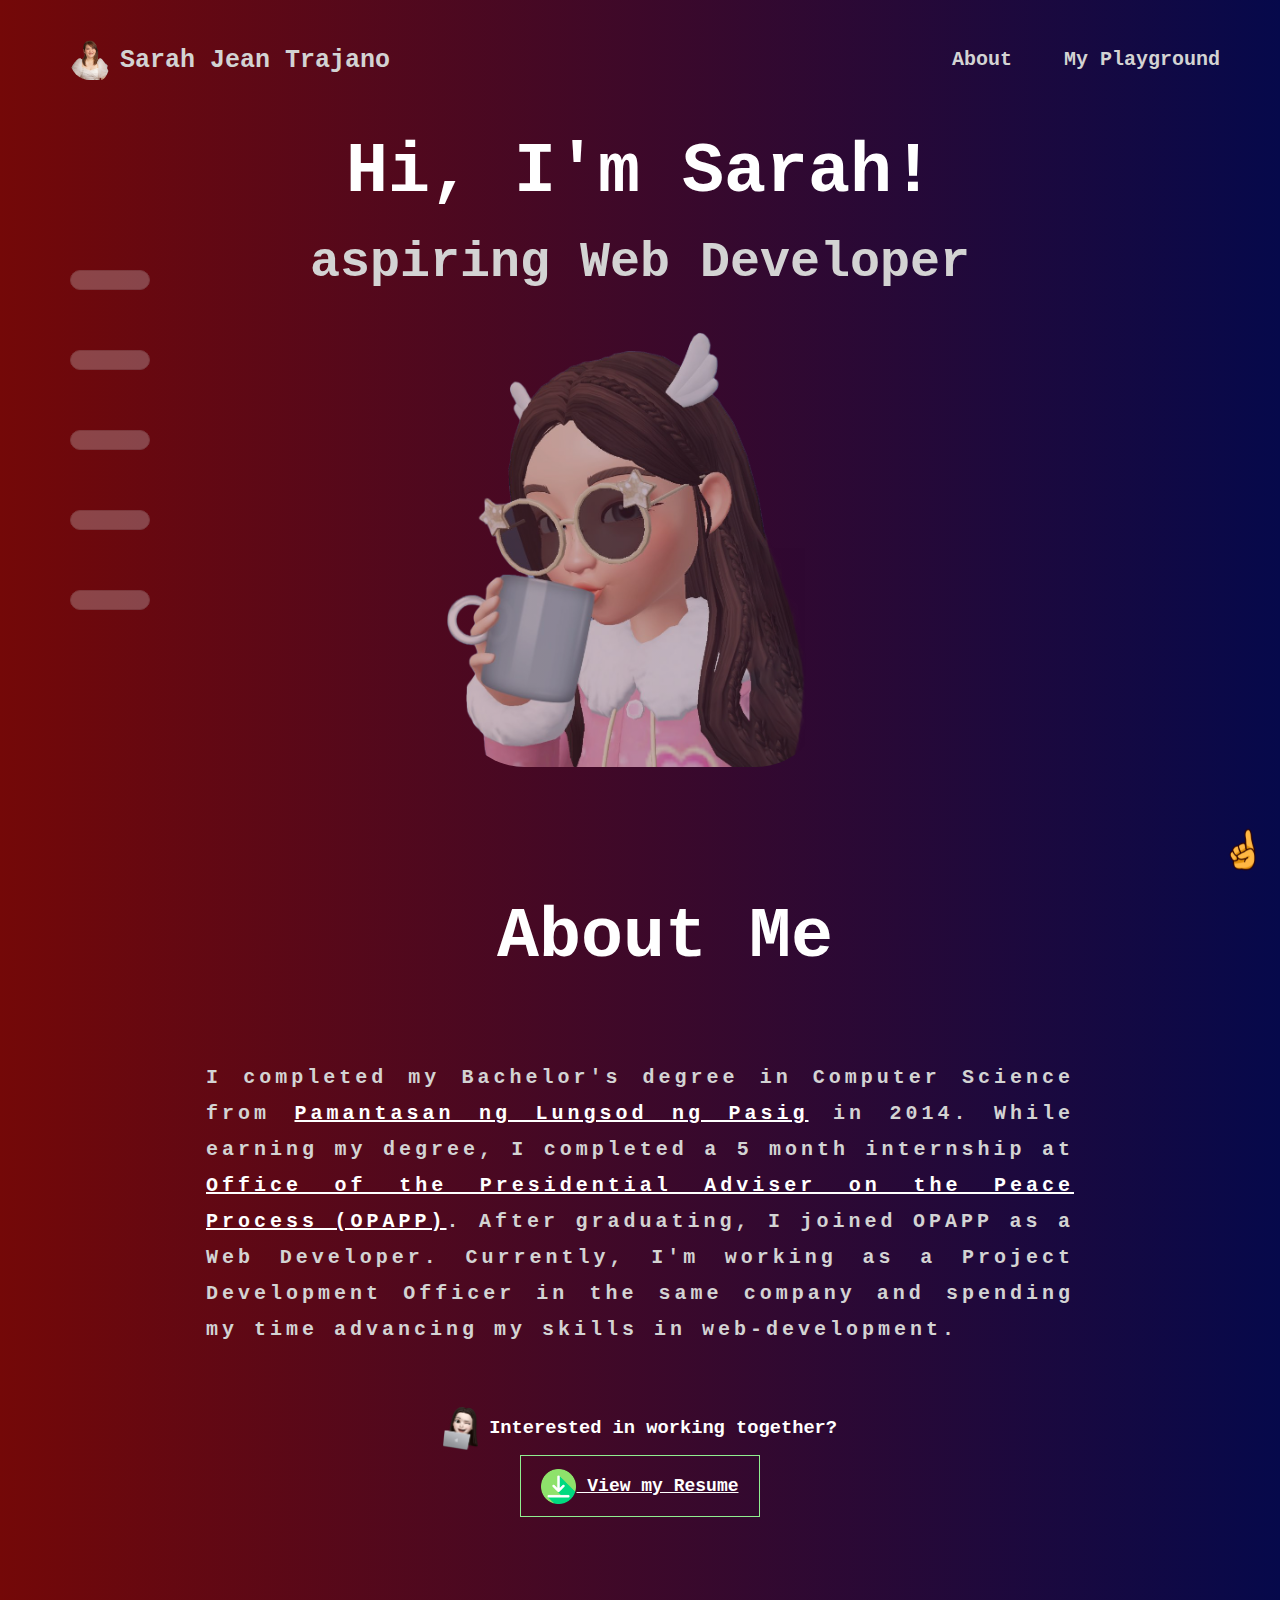
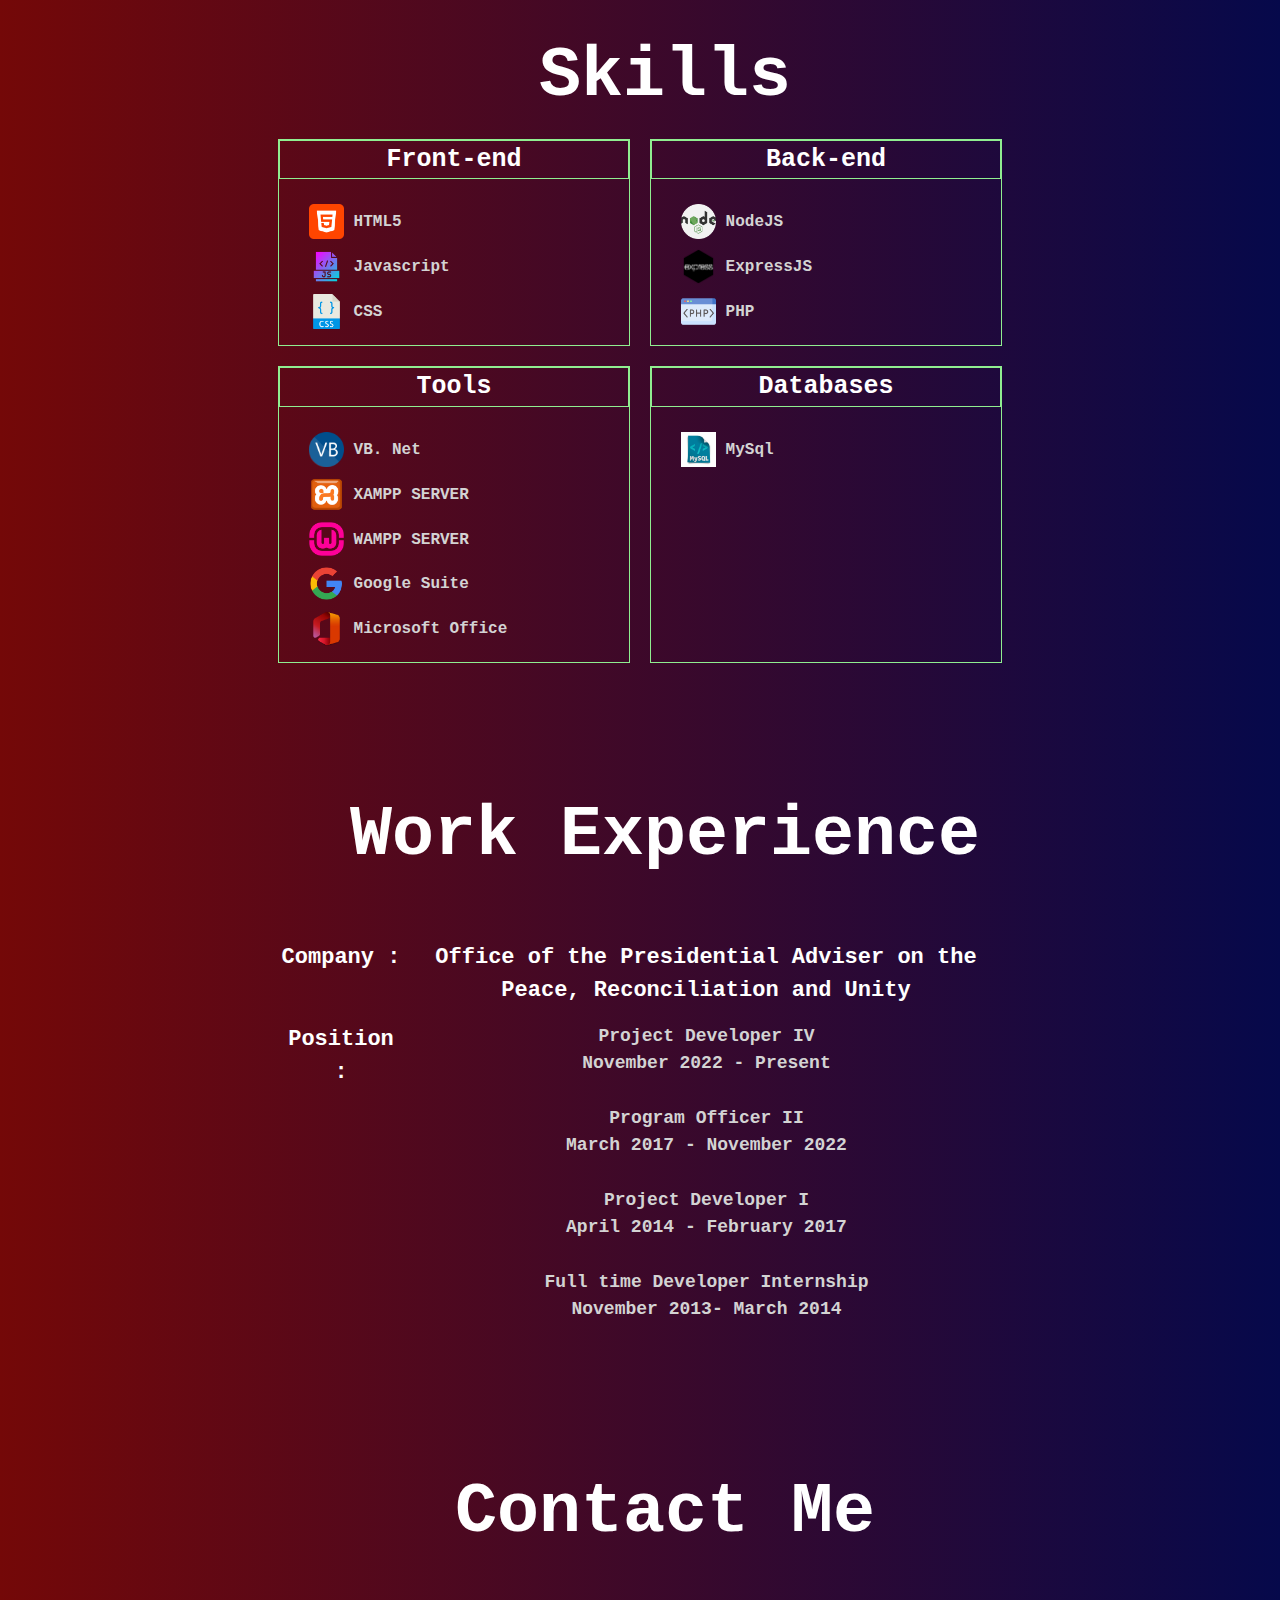
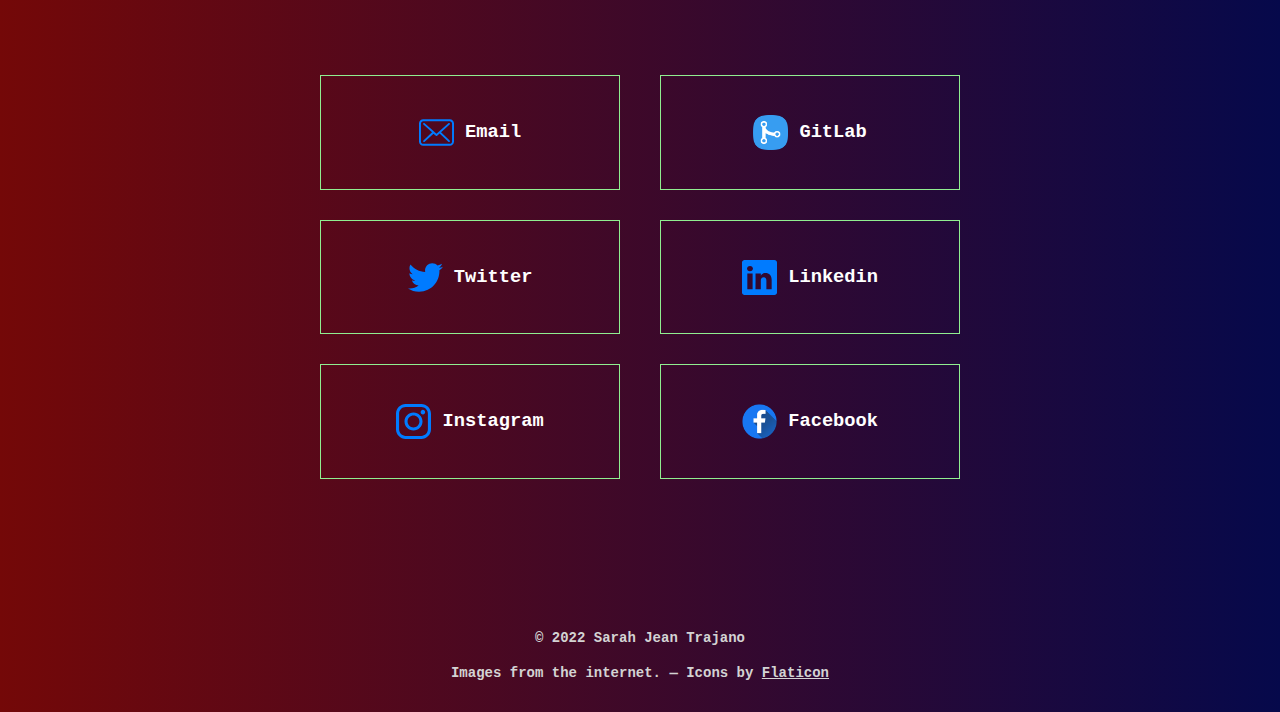
==== commit 9817c60a: "fix everything" ====
--- a/index.html
+++ b/index.html
@@ -18,7 +18,7 @@
             <div class="nav">
                 <nav class="nav1">
                     <a href="#aboutme"> <b>About   </b></a> 
-                    <a href="playground/"> <b>Playground  </b></a>
+                    <a href="playground/"> <b>My Playground  </b></a>
                    
                   </nav>
             </div>
@@ -225,5 +225,8 @@
         </div>
 
     </div>
+    <button id="top-button" onclick="location.href='#header'"> 
+		<img src="/images/finger-up-emoji-clipart-21.png" alt=""> 
+	</button>
 </body>
 </html>--- a/asset/style.css
+++ b/asset/style.css
@@ -119,11 +119,31 @@
     justify-content: space-evenly;
     
 }
+
+body #top-button, html #top-button {
+    background: 0 0;
+    border: none;
+    outline: 0;
+    width: 55px;
+    position: fixed;
+    bottom: 25px;
+    right: 10px;
+    cursor: pointer;
+    display: none;
+    scroll-behavior: smooth; 
+    display: inline-block;
+}
+
+body #top-button img, html #top-button img {
+    width: 100%;
+    scroll-behavior: smooth;
+}
 figure img {
     vertical-align: middle;
     justify-content: center;
     width: 100%;  
     margin-bottom: 10px;
+
 }
 .instagram-media:hover {
     border: 2px solid white;
@@ -378,7 +398,7 @@
     text-align: center;
     font-size: 14px;
     clear: both;
-
+    margin-top: 100px;
   }
   
   .footerdiv a {
@@ -460,8 +480,6 @@
 
 
 
-
-
 @media only screen and (min-width: 769px) and (max-width: 991px) {
     .media {
       width: 100%;
@@ -620,13 +638,3 @@
     
      
 }
-/* @keyframes animate {
-    0%{
-        transform: translateY(0) rotate(0deg);
-        opacity: 1;
-    }
-    100%{
-        transform: translateY(-300) rotate(360deg);
-        opacity: 1;
-    }
-} */
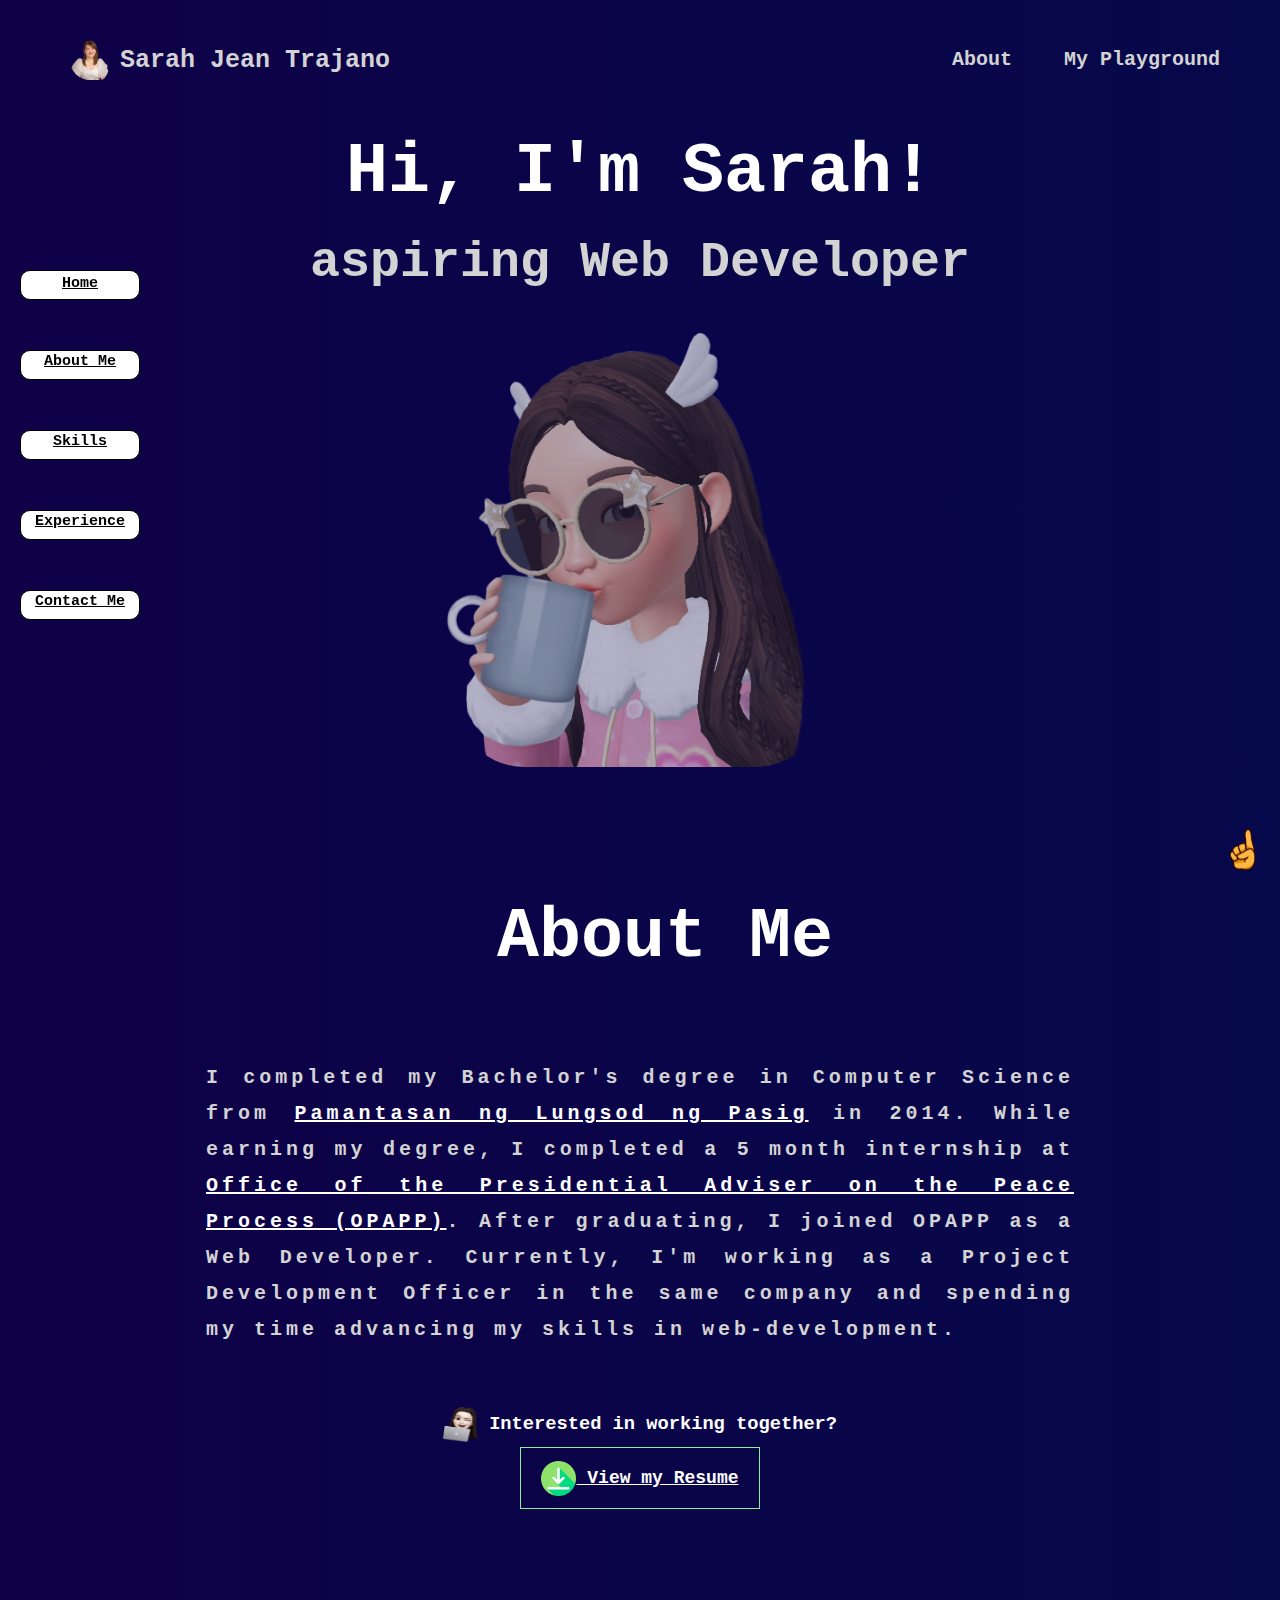
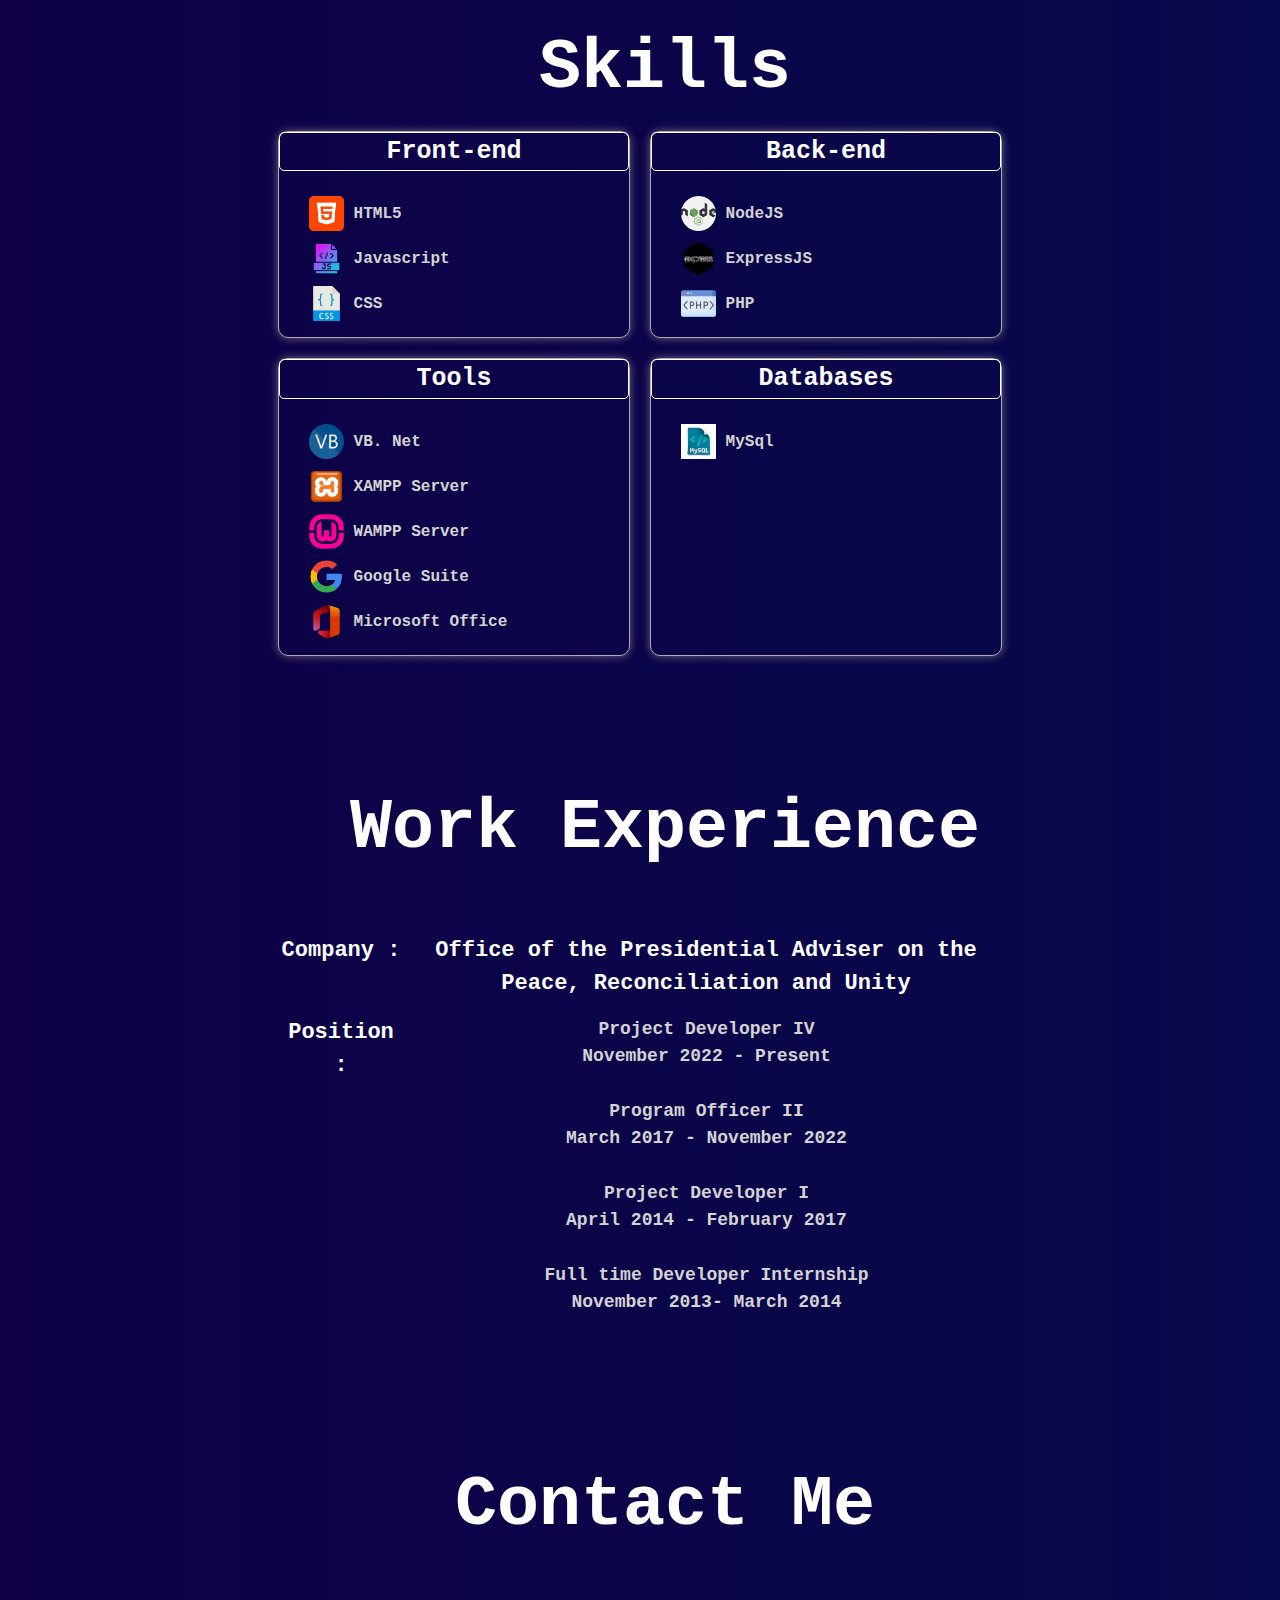
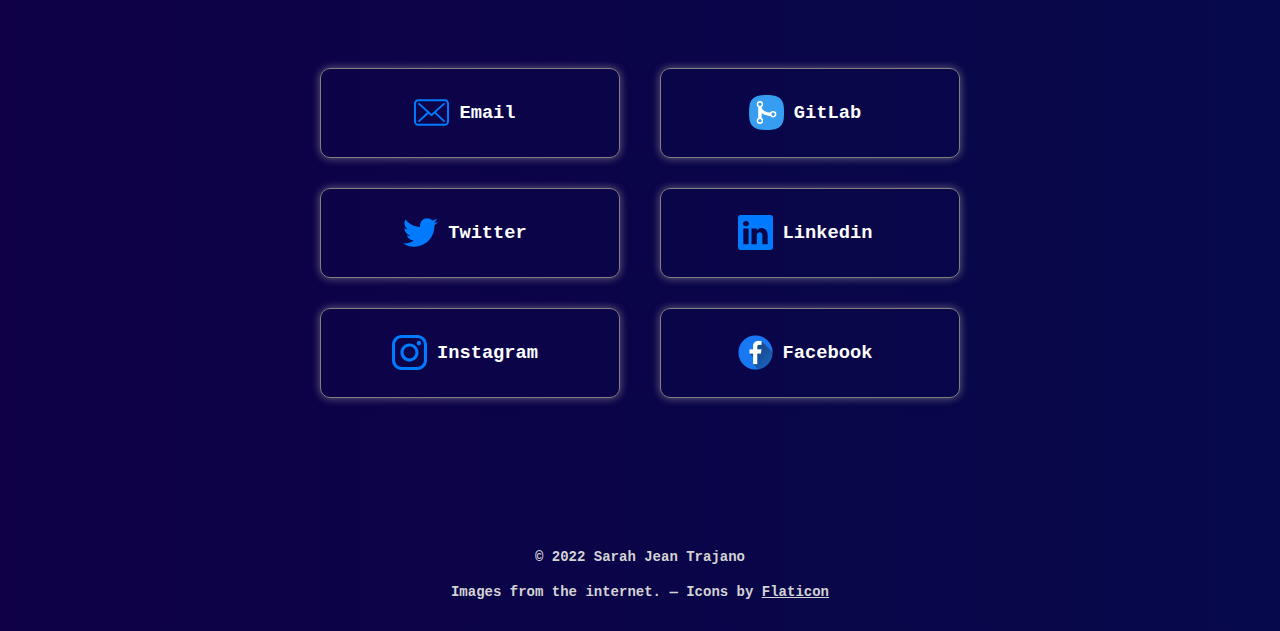
==== commit b1b53d33: "fixing" ====
--- a/index.html
+++ b/index.html
@@ -17,8 +17,8 @@
             </div>
             <div class="nav">
                 <nav class="nav1">
-                    <a href="#aboutme"> <b>About   </b></a> 
-                    <a href="playground/"> <b>My Playground  </b></a>
+                    <a href="#aboutme"> <strong>About </strong></a> 
+                    <a href="playground/"> <strong>My Playground</strong></a>
                    
                   </nav>
             </div>
@@ -27,12 +27,12 @@
             <div class="sidenav">
                 <nav>
                     <ul>
-                        <li><a href="#header" class="button"><div class="sidenavline"></div> </a></li>
-                        <li><a href="#aboutme" class="button"><div class="sidenavline"></div> </a></li>
-                        <li><a href="#skills"class="button"><div class="sidenavline"></div> </a></li>
-                        <li><a href="#work" class="button"><div class="sidenavline"></div> </a> </li>
-                        <li><a href="#mylinks" class="button"><div class="sidenavline"></div> </a> </li>
-                </ul>
+                        <li><a href="#header" class="button">Home </a></li>
+                        <li><a href="#aboutme" class="button"><div class="sidenavline">About Me</div> </a></li>
+                        <li><a href="#skills"class="button"><div class="sidenavline">Skills</div> </a></li>
+                        <li><a href="#work" class="button"><div class="sidenavline">Experience</div> </a> </li>
+                        <li><a href="#mylinks" class="button"><div class="sidenavline">Contact Me</div> </a> </li>
+                    </ul>
                 </nav>
             </div>
         </div>
@@ -41,7 +41,7 @@
             <div class="homebody">
                
                 <div class="homecontent">  
-                    <h2><b> Hi, I'm Sarah!</b>   </h2> 
+                    <h2><strong>Hi, I'm Sarah!</strong>  </h2> 
                     <p>aspiring Web Developer</p> <br>
                     <div class="image-container">
                       
@@ -81,7 +81,7 @@
             <article class="background">
                 <div class="article_title">Skills</div>
                  <div class="article_content">
-                    <div class="skillsdiv">
+                    <div class="skills-div">
                         <h3>Front-end</h3>
                         <ul>
                             <li> <img src="images/html-5.png" alt="html">  HTML5</li>
@@ -89,7 +89,7 @@
                             <li> <img src="images/css.png" alt="css">  CSS</li>
                        </ul> 
                     </div>
-                    <div class="skillsdiv">
+                    <div class="skills-div">
                         <h3>Back-end</h3>
                         <ul>
                             <li> <img src="images/nodejs.png" alt="nodejs">  NodeJS</li>
@@ -97,18 +97,18 @@
                             <li><img src="images/php.png" alt="php"> PHP</li>
                        </ul> 
                     </div>
-                    <div class="skillsdiv">
+                    <div class="skills-div">
                         <h3>Tools</h3>
                         <ul>
                             <li><img src="images/vbnet.png" alt="vbnet">  VB. Net</li>
-                            <li><img src="images/xampp.png" alt="xampp">  XAMPP SERVER</li>
-                            <li><img src="images/wampp.png" alt="wampp">  WAMPP SERVER</li>	
+                            <li><img src="images/xampp.png" alt="xampp">  XAMPP Server</li>
+                            <li><img src="images/wampp.png" alt="wampp">  WAMPP Server</li>	
                             <li><img src="images/googlesuite.png" alt="google suite">  Google Suite</li>
                             <li><img src="images/microsoft-office.png" alt="Microsoft Office">  Microsoft Office</li>
             
                        </ul> 
                     </div>
-                    <div class="skillsdiv">
+                    <div class="skills-div">
                         <h3>Databases</h3>
                         <ul>
                             <li><img src="images/mysql.jpg" alt="mysql">  MySql</li>
@@ -119,7 +119,7 @@
                 
             </article>
         </div>
-        <div class="grid-item work" id="work">
+        <div class="grid-item" id="work">
             <article class="article experience">
                 <div class="article_title">Work Experience</div>
                 <table>
@@ -151,30 +151,7 @@
 
                          </td>
                      </tr>
-                    
-                    <!-- <tr>
-                        <th>Company</th>
-                        <th>Position</th>
-                        <th>Inclusive Dates</th>
-                    </tr>
-                    <tr>
-                        <td rowspan="4" class="mainrow">
-                            <a href="https://peace.gov.ph/" target="_blank">Office of the Presidential Adviser on the Peace, Reconciliation and Unity</a></td>
-                        <td>Project Developer IV</td>
-                        <td>November 2022 - Present</td>
-                    </tr>
-                    <tr>
-                        <td>Program Officer II</td>
-                        <td>March 2017 - November 2022</td>
-                    </tr>
-                    <tr>
-                        <td>Project Developer I</td>
-                        <td>April 2014 - February 2017</td>
-                    </tr>
-                    <tr>
-                       <td>Full time Developer Internship</td>
-                        <td>November 2013- March 2014</td>
-                    </tr> -->
+        
                 </table>
             </article>
         </div>
@@ -185,28 +162,28 @@
                  <div class="article_content">
                     <div class="links">
                         <a href="mailto:sarahjeantrajano@gmail.com" target="_blank">
-                          <h3><img src="images/email.svg" alt="Email"> Email</h3> </a>
+                          <img src="images/email.svg" alt="Email"><h3>  Email</h3> </a>
                      </div>
                     <div class="links">
                         <a href="https://gitlab.com/sarahjeantrajano" target="_blank">
-                          <h3><img src="images/git.png" alt="git"> GitLab</h3> </a>
+                            <img src="images/git.png" alt="git"> <h3> GitLab</h3> </a>
                      </div>
                     <div class="links">
                         <a href="https://twitter.com/srhjntrjn/" target="_blank">
-                          <h3><img src="images/twitter.svg" alt="twitter"> Twitter</h3> </a>
+                            <img src="images/twitter.svg" alt="twitter"><h3> Twitter</h3> </a>
                      </div>
                      <div class="links">
                         <a href="https://www.linkedin.com/in/sarahjeantrajano/" target="_blank">
-                          <h3><img src="images/linkedin.svg" alt="Linkedin"> Linkedin</h3> </a>
+                            <img src="images/linkedin.svg" alt="Linkedin"><h3> Linkedin</h3> </a>
                      </div>
                      <div class="links">
                         <a href="https://www.instagram.com/sarahjeantrajano/" target="_blank">
-                          <h3><img src="images/instagram.svg" alt="Instagram"> Instagram</h3> </a>
+                            <img src="images/instagram.svg" alt="Instagram"><h3> Instagram</h3> </a>
                      </div>
                      
                      <div class="links">
                         <a href="https://www.facebook.com/strajano/" target="_blank">
-                          <h3><img src="images/facebook.png" alt="Facebook"> Facebook</h3> </a>
+                            <img src="images/facebook.png" alt="Facebook"> <h3> Facebook</h3> </a>
                      </div>
                     
                 </div>
--- a/asset/style.css
+++ b/asset/style.css
@@ -1,7 +1,7 @@
 body, html {
     margin: 0;
     padding: 0;
-    background: linear-gradient(to left, rgb(6, 9, 75) ,rgb(116, 8, 8));
+    background: linear-gradient(to left, rgb(6, 9, 75) ,rgb(15, 0, 71));
     color: white;
     /*font-family: Apercu,Source Sans Pro,Helvetica,Arial,sans-serif;*/
     line-height: 1.5;
@@ -108,9 +108,9 @@
     justify-content: center;
 }
 .instagram-media{
-    background:linear-gradient(to left,  rgb(0, 0, 0,0),lightgray, lightgray,lightgray); 
+    background:linear-gradient(to left,lightgray, lightgray,lightgray); 
     border:0; 
-    border-radius:3px; 
+    border-radius:10px; 
     box-shadow:0 0 10px 0 rgba(175, 165, 165, 0.5),0 1px 10px 0 rgba(148, 143, 143, 0.15); 
     width: 400px;
     height: auto;
@@ -146,7 +146,8 @@
 
 }
 .instagram-media:hover {
-    border: 2px solid white;
+    border: 3px solid white;
+    box-shadow:0 0 10px 0 rgba(175, 165, 165, 0.5),0 1px 10px 0 rgba(148, 143, 143, 0.15); 
    
 }
 figcaption{
@@ -183,14 +184,16 @@
     border: none;
     outline: 0;
     position: fixed;
-    margin: 50px;
+    margin: 60px;
+    margin-bottom: 30px;
+    margin-left: 0;
     padding-top: 50px;
     padding-bottom: 50px;
     cursor: pointer;
     scroll-behavior: smooth;   
 
 }
-.sidenav ul , .skillsdiv ul{
+.sidenav ul , .skills-div ul{
 
         list-style-type: none;
         padding-left: 0px;
@@ -199,36 +202,46 @@
 
 .sidenav li {
     box-sizing: border-box;
-    width: 80px;
-    height: 20px;
+    width: 120px;
+    height: 30px;
     border-radius: 10px;
     text-decoration: none !important;
-    background-color: lightgray;
-    border: 1px solid darkgray;
-    margin: 60px;
+    background-color: white;
+    border: 1px solid ;
+    color: black;
+    font: 15px;
+   margin: 50px;
     margin-left: 0;
-    opacity: 30%;
     scroll-behavior: smooth;
+}
+.sidenav a{
+    color: black;
+    font-size: 15px;
+
 }
 
 .sidenav li:hover{
     background-color: lightgreen;
-    border: 2px solid lightgray;
+    border: 2px solid black;
     opacity: 100%;
-    transform: 1px;
+    opacity: 50%;
 }
 .sidenav li .sidenavline:active {
     background-color: lightgreen;
-}
-
+    color:black;
+    opacity: 50%;
+
+}
+/* 
 .sidenavline {
     box-sizing: border-box;
     width: 20px;
     height: 10px;
     text-decoration: none !important;
-    color: grey;
- 
-}
+    color: white;
+    font-size: 18px;
+
+} */
 .article_title{
     margin-left: 50px;
     font-stretch: expanded;
@@ -303,15 +316,17 @@
    vertical-align: middle;
 }
 
-.resume img , .links img , .skillsdiv img{
+.resume img , .links img , .skills-div img{
     width: 35px;
-    height: auto;
+    height: 35px;
    vertical-align: middle;
-}
+   display: inline;
+}
+
 .technologist {
     background-image: url(images/female-technologist.png);
 }
-.work{
+#work{
     padding-bottom: 30px;
 }
 .article .work {
@@ -351,6 +366,10 @@
     color: lightgray;
     vertical-align: text-top;
 }
+table a {
+    color: white;
+    text-decoration: 0 none !important;
+}
 /* table .mincol {
     width: 70px;
 } */
@@ -365,7 +384,9 @@
 }
 .links  {
     box-sizing: border-box;
-    border: 1px solid lightgreen;
+    border: 1px solid gray;
+    border-radius: 10px;
+    box-shadow:0 0 10px 0 rgba(175, 165, 165, 0.5),0 1px 10px 0 rgba(148, 143, 143, 0.15); 
     padding: 20px;
     margin: 20px;
     margin-bottom: 20px;
@@ -373,14 +394,26 @@
     justify-content: center;
     margin-top: 10px;
     width: 300px;
+
+}
+.links h3{
+    margin: 10px;
+}
+.links a{
+    display: flex;
+    flex-direction: row;
+    justify-content: center;
+   
+    align-items: center;
 }
 .links:hover{
-    background-color: lightgreen;
-    border: 3px solid white;
-    color: black;
+   
+    border: 3px solid whitesmoke;
+    color: white;
 }
 .mylinks .links a:hover{
-    color: black;
+    color: white;
+    text-decoration: underline;
 }
 .mylinks .article_content {
     width: 70%;
@@ -413,13 +446,15 @@
     margin-top: 0px;
     padding-bottom: 50px;
   }
-  .skillsdiv{
-    border: 1px solid lightgreen;
+  .skills-div{
+    border: 1px solid rgb(177, 171, 171);
+    border-radius: 10px;
     margin: 10px;
     width: 350px;
     justify-self: center;
+    box-shadow:0 0 10px 0 rgba(175, 165, 165, 0.5),0 1px 10px 0 rgba(148, 143, 143, 0.15); 
   }
-  .skillsdiv ul{
+  .skills-div ul{
     box-sizing: border-box;
     justify-content: flex-start;
 
@@ -429,13 +464,14 @@
     padding-top: 0;
   
   }
-.skillsdiv h3{
+.skills-div h3{
     font-size: 25px;
     padding: 0;
-    border: 1px solid lightgreen;
+    border: 1px solid white;
     margin-top: 0;
-}
-.skillsdiv li{
+    border-radius: 5px;
+}
+.skills-div li{
     text-decoration: none !important;
     text-align: left;
     color: lightgray;
@@ -443,34 +479,10 @@
     margin: 10px;
     padding-left: 20px;
 }
-.skillsdiv:hover{
+.skills-div:hover{
   
-   border: 3px solid lightgreen;
+   border: 3px solid white;
  
-}
-.instagram-media button{
-    padding: 5px;
-    border: none;
-    background: #37f;
-    font-size: 30px;
-    color: red;
-    width: 45px;
-    height: 35px;
-    vertical-align: middle;
-    align-self: center;
-    
-}
-.instagram-media button .next {
-    border-radius: 10px 0 0 10px;
-    margin-left: 15px;
-}
-.instagram-media button .prew {
-    border-radius: 0 10px 10px 0;
-    margin: 10px;
-    
-}
-.next:hover , .prew:hover{
-    color: black;
 }
 
 
@@ -499,10 +511,19 @@
         font-size: 15px;
     
     }
+    .homebody p {
+        font-size: 40px;
+    }
     .sidenav li{
-        width: 60px;
-        height: 20px;
+        width: 80px;
+        height: 30px;
+        font-size: 12px;
        
+    }
+    .sidenav a{
+        color: black;
+        font-size: 12px;
+    
     }
     .snav .sidenav {
         margin: 0;
@@ -533,9 +554,7 @@
         text-align: center;
     
       }
-      .sidenav li {
-        width: 35px;
-      }
+    
       .image-container img {
         width: 60%
       }
@@ -571,27 +590,39 @@
         font-size: 12px;
       }
       .sidenav li {
+        width: 70px;
+        height: 20px;
         padding: 0px;
-       margin-bottom: 20px;
+        margin-top: 0;
+       margin-bottom: 40px;
+       opacity: 50%;
+      }
+      .sidenav a{
+        color: black;
+        font-size: 10px;
+        
+    }
+      .sidenav ul {
+        margin-bottom: 10px;
+        margin-top: 50px;
       }
       
-      
-      .skillsdiv{
+      .skills-div{
         width: 130px;
         margin-top: 20px;
         margin-bottom: 3px;
       }
-      .skillsdiv li{
+      .skills-div li{
         padding-left: 0;
         margin: 5px;
         font: 9px;
       }
-      .skillsdiv h3{
+      .skills-div h3{
         font-size: 13px;
         padding: 0;
         margin-top: 0;
     }
-    .skillsdiv img, .links img{
+    .skills-div img, .links img{
         width:20px ;
     }
     table {
@@ -621,6 +652,7 @@
       }
       .links h3 {
         font-size: 12px;
+        
       }
       
 
@@ -638,3 +670,32 @@
     
      
 }
+@media only screen and (max-width: 375px) {
+    .nav1 a {
+        font-size: 15px;
+        margin: 10px;
+    }
+    .aboutme p{
+        text-align: justify;
+        letter-spacing: 2px;
+        width:auto;
+    }
+    .article_content{
+        width: 80%;
+        margin-left: 20px;
+        text-overflow: hidden;
+    }
+    .homebody h2 {
+        font-size: 50px;
+    }
+    .homebody p {
+        font-size: 30px;
+        width: 90%s;
+    }
+    .aboutme h3 a{
+        font-size: 12px;
+    }
+    .skills-div{
+        width: 70%;
+    }
+}
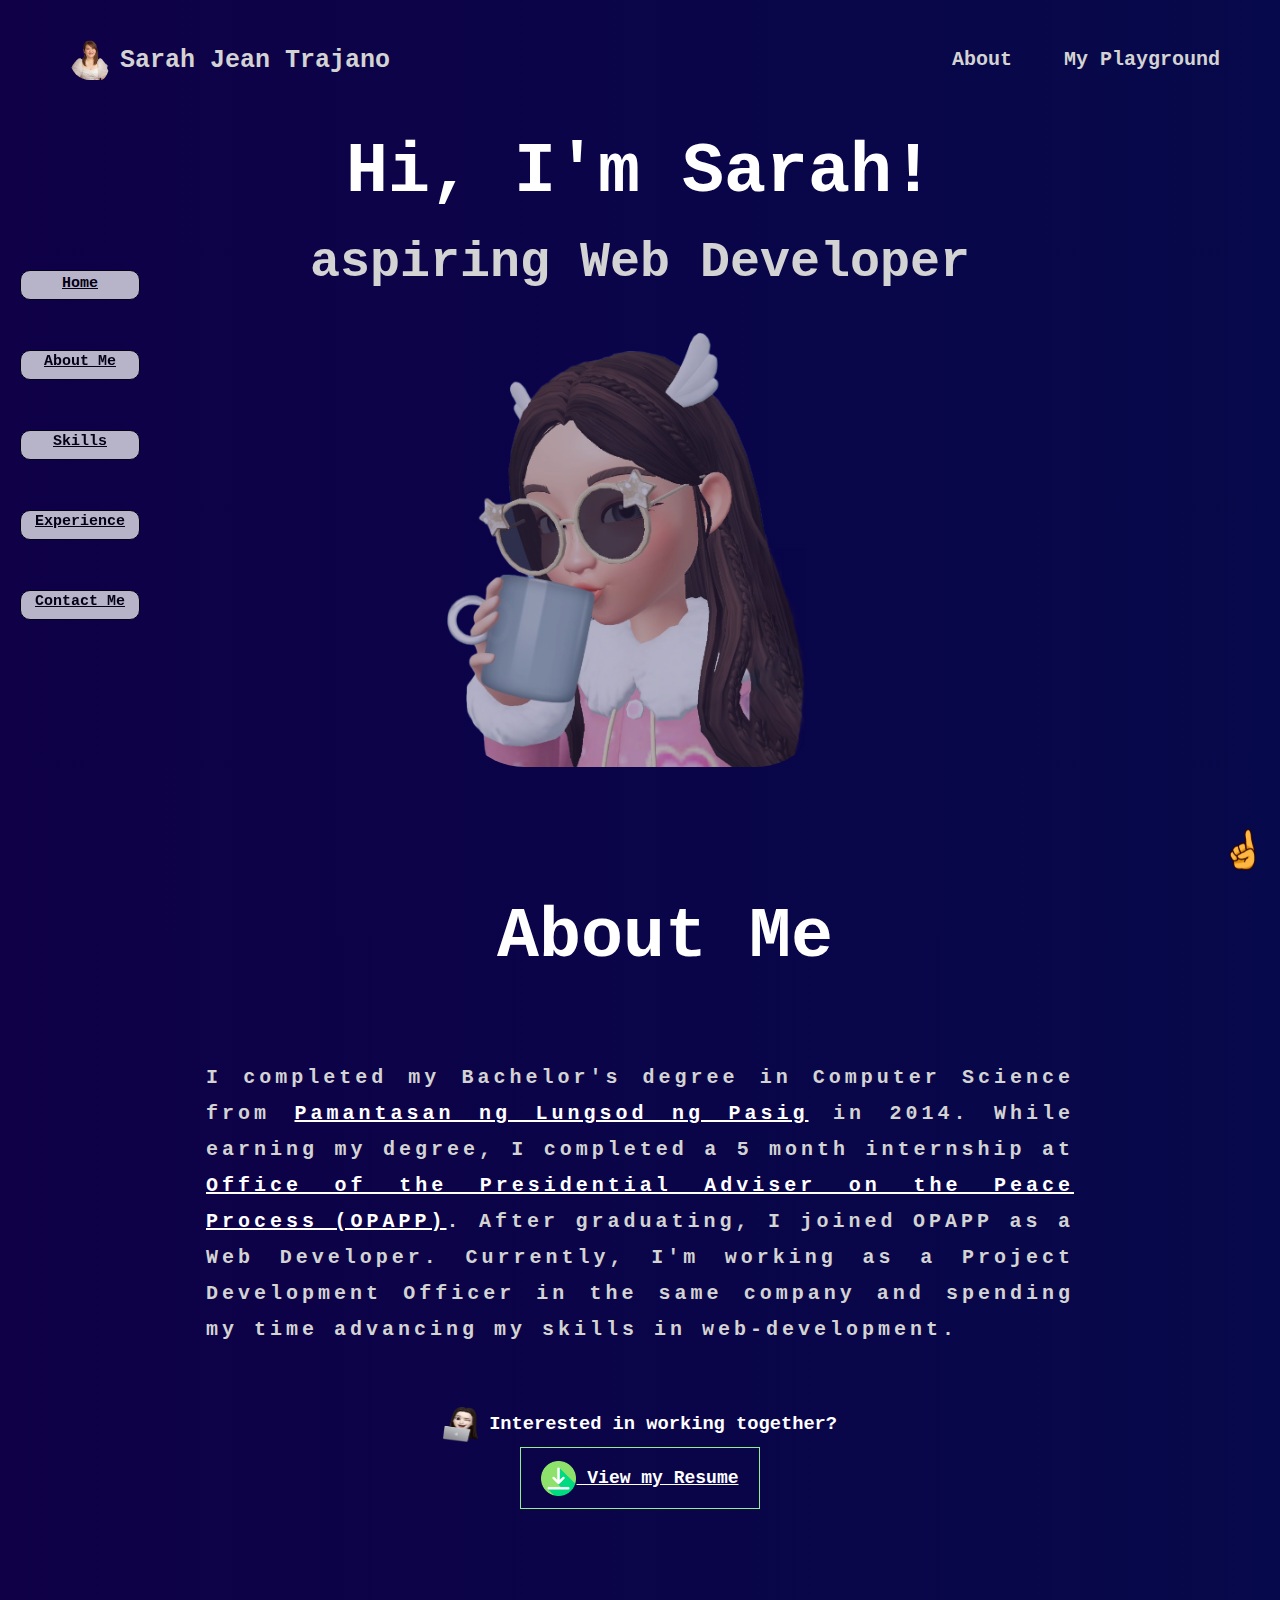
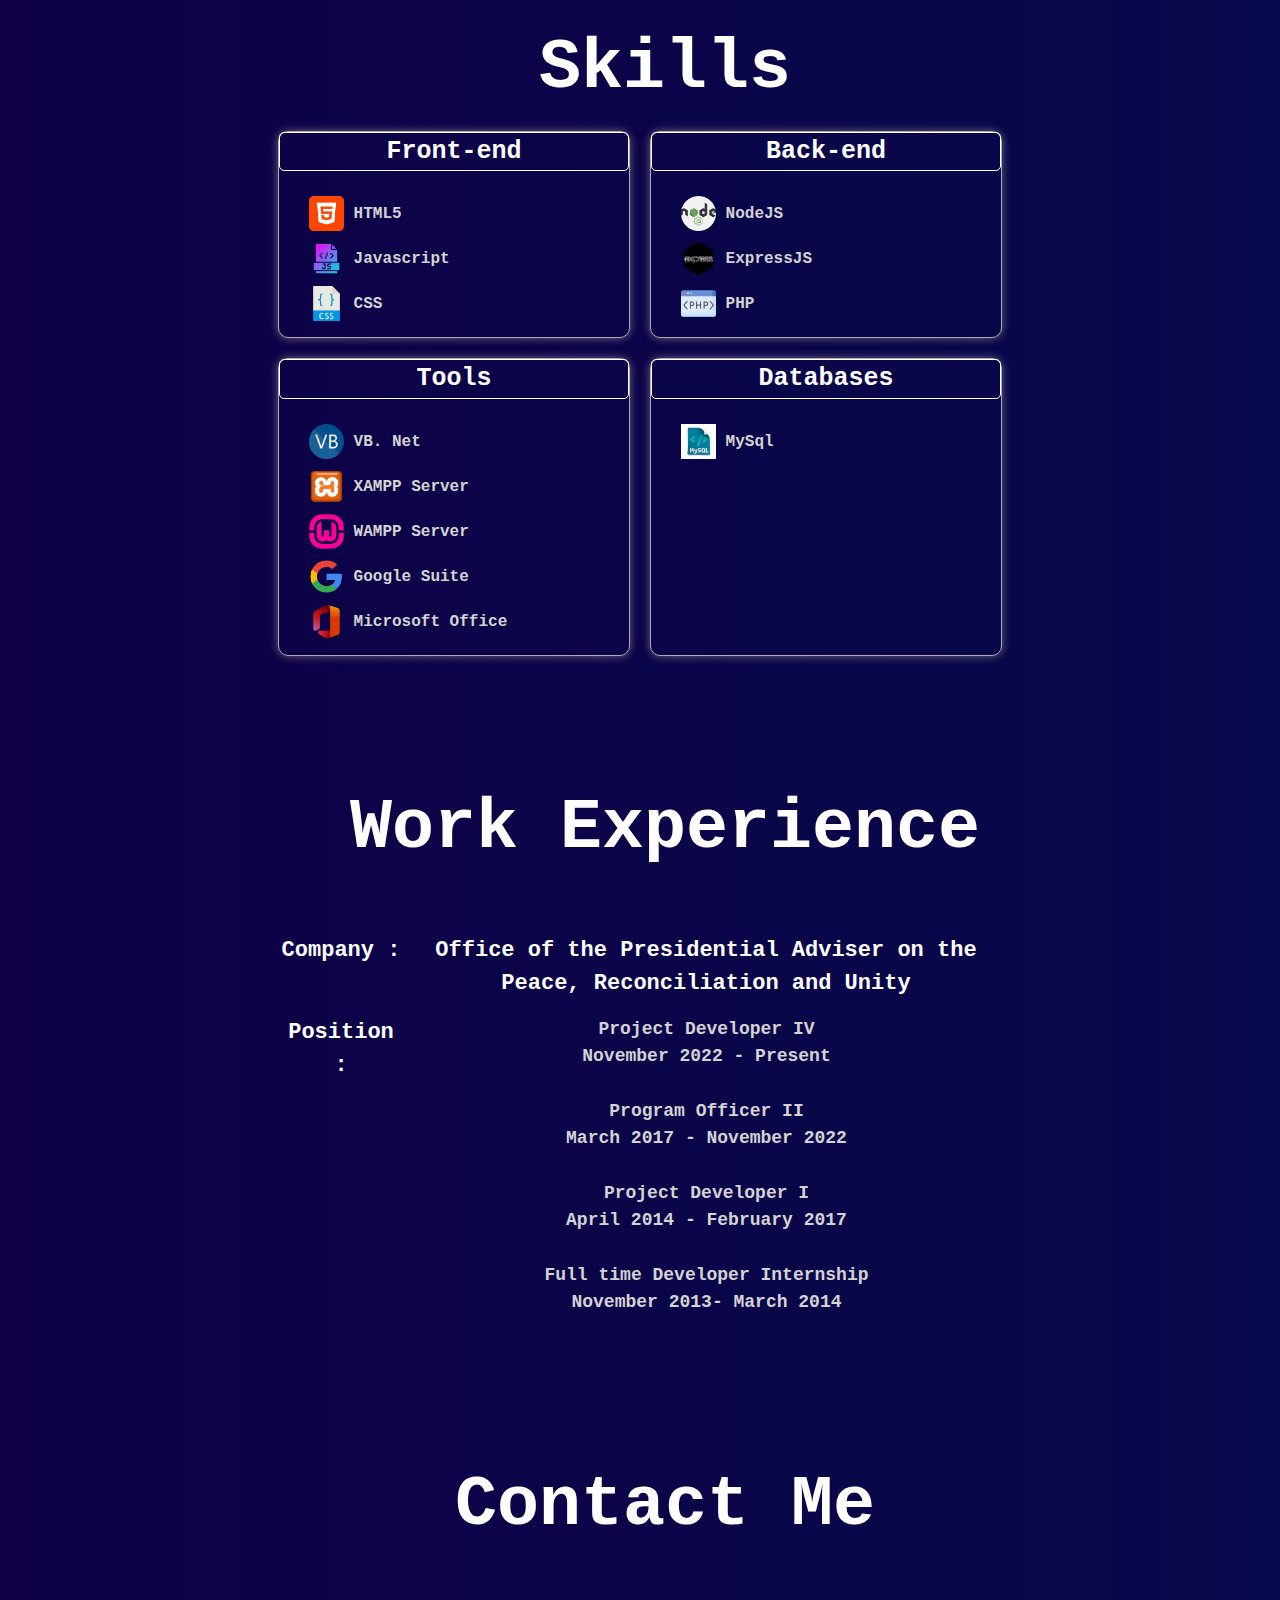
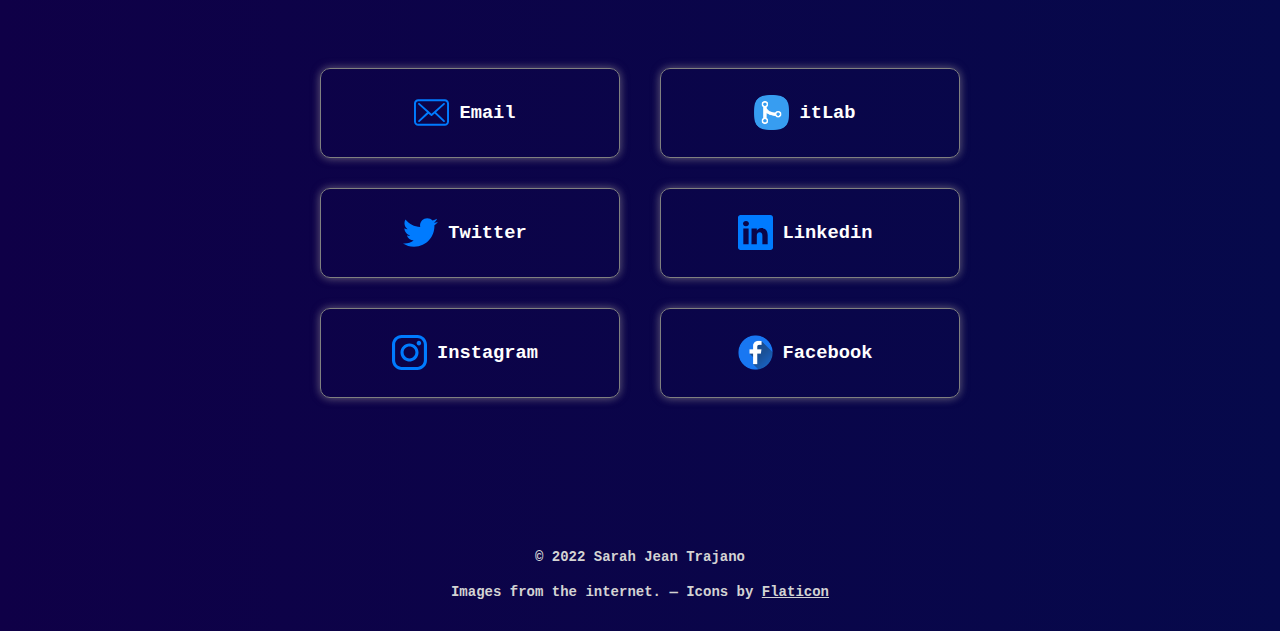
==== commit f004d546: "fixing" ====
--- a/index.html
+++ b/index.html
@@ -162,23 +162,23 @@
                  <div class="article_content">
                     <div class="links">
                         <a href="mailto:sarahjeantrajano@gmail.com" target="_blank">
-                          <img src="images/email.svg" alt="Email"><h3>  Email</h3> </a>
+                          <img src="images/email.svg" alt="Email"><h3>Email</h3> </a>
                      </div>
                     <div class="links">
                         <a href="https://gitlab.com/sarahjeantrajano" target="_blank">
-                            <img src="images/git.png" alt="git"> <h3> GitLab</h3> </a>
+                            <img src="images/git.png" alt="git"> <h3> itLab</h3> </a>
                      </div>
                     <div class="links">
                         <a href="https://twitter.com/srhjntrjn/" target="_blank">
-                            <img src="images/twitter.svg" alt="twitter"><h3> Twitter</h3> </a>
+                            <img src="images/twitter.svg" alt="twitter"><h3>Twitter</h3> </a>
                      </div>
                      <div class="links">
                         <a href="https://www.linkedin.com/in/sarahjeantrajano/" target="_blank">
-                            <img src="images/linkedin.svg" alt="Linkedin"><h3> Linkedin</h3> </a>
+                            <img src="images/linkedin.svg" alt="Linkedin"><h3>Linkedin</h3> </a>
                      </div>
                      <div class="links">
                         <a href="https://www.instagram.com/sarahjeantrajano/" target="_blank">
-                            <img src="images/instagram.svg" alt="Instagram"><h3> Instagram</h3> </a>
+                            <img src="images/instagram.svg" alt="Instagram"><h3>Instagram</h3> </a>
                      </div>
                      
                      <div class="links">
--- a/asset/style.css
+++ b/asset/style.css
@@ -207,6 +207,7 @@
     border-radius: 10px;
     text-decoration: none !important;
     background-color: white;
+    opacity: 70%;
     border: 1px solid ;
     color: black;
     font: 15px;
@@ -606,9 +607,9 @@
         margin-bottom: 10px;
         margin-top: 50px;
       }
-      
+    
       .skills-div{
-        width: 130px;
+        width: 70%;
         margin-top: 20px;
         margin-bottom: 3px;
       }
@@ -624,6 +625,7 @@
     }
     .skills-div img, .links img{
         width:20px ;
+        height: 20px ;
     }
     table {
         width: 80%;
@@ -670,10 +672,11 @@
     
      
 }
-@media only screen and (max-width: 375px) {
+@media only screen and (max-width: 390px) {
     .nav1 a {
         font-size: 15px;
         margin: 10px;
+        padding: 0;
     }
     .aboutme p{
         text-align: justify;
@@ -698,4 +701,8 @@
     .skills-div{
         width: 70%;
     }
-}
+    .skills-div img, .links img {
+        width: 20px;
+        height: 20px;
+    }
+}
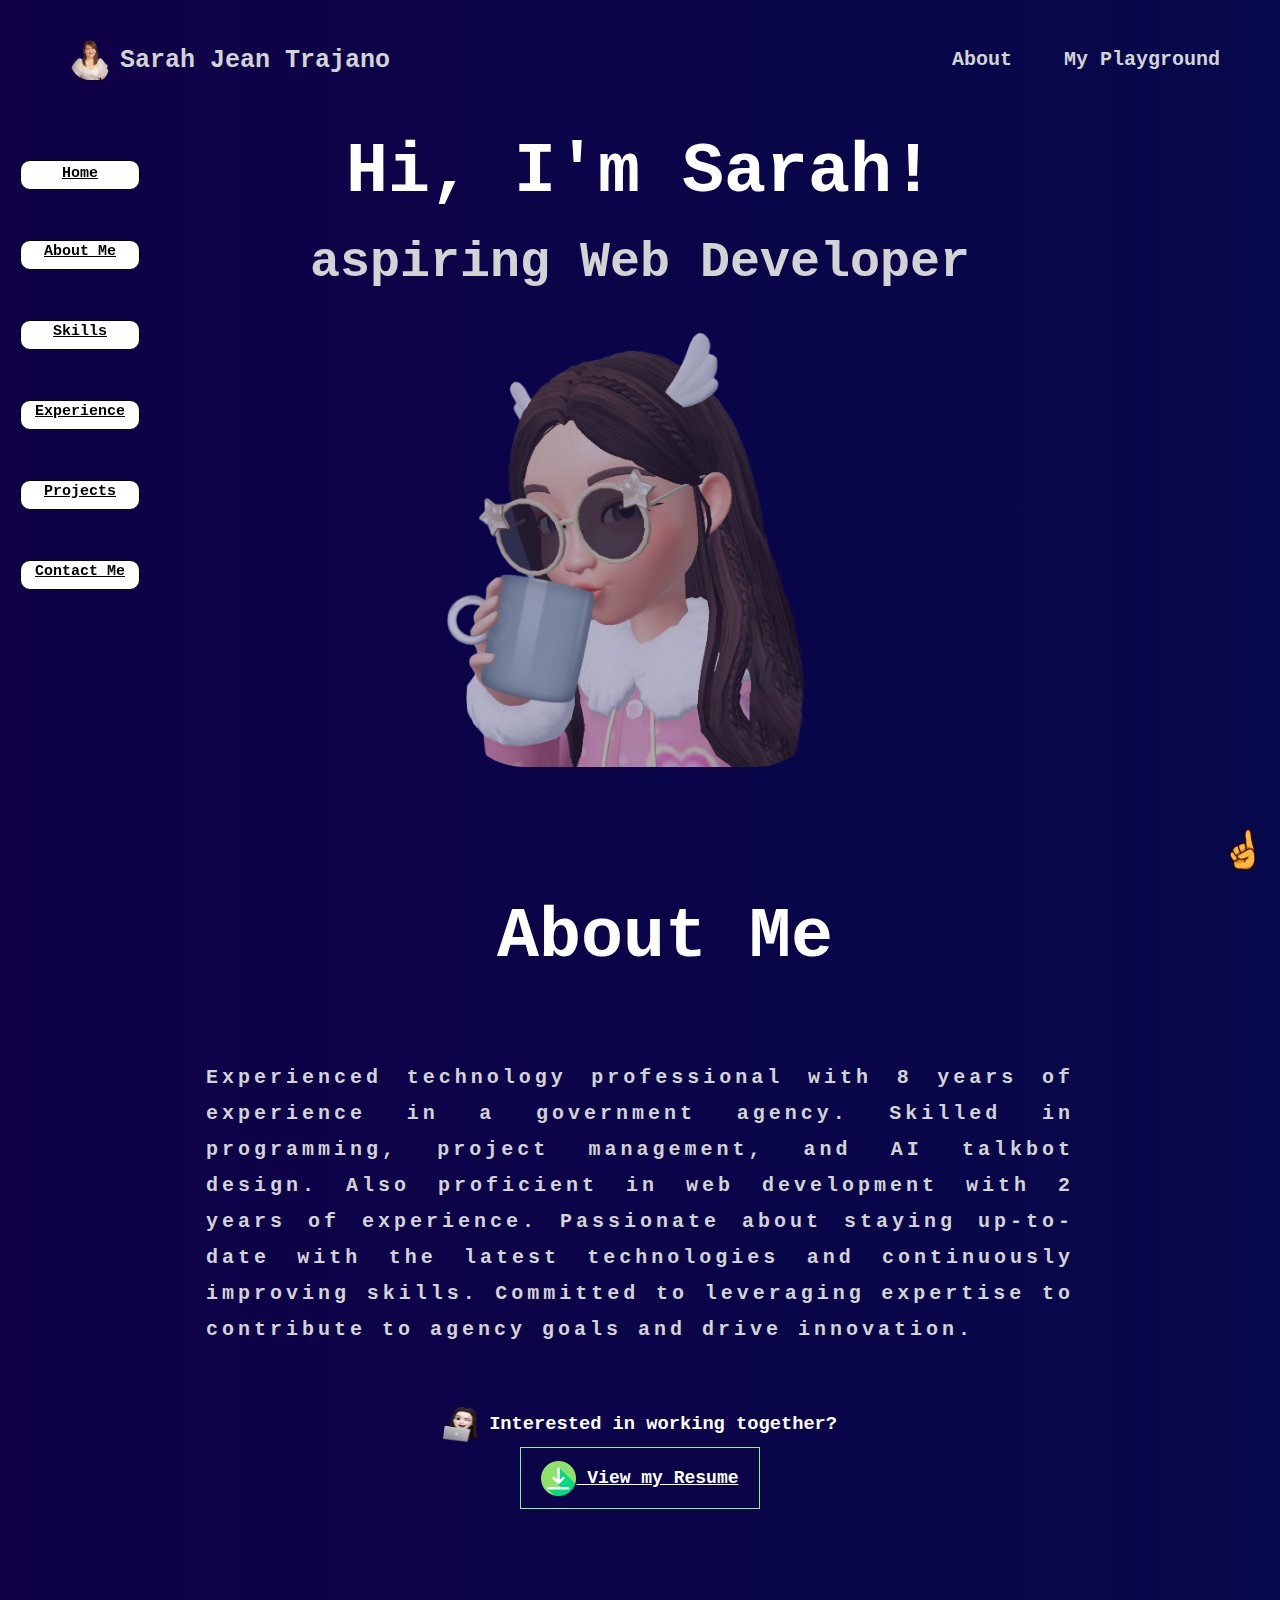
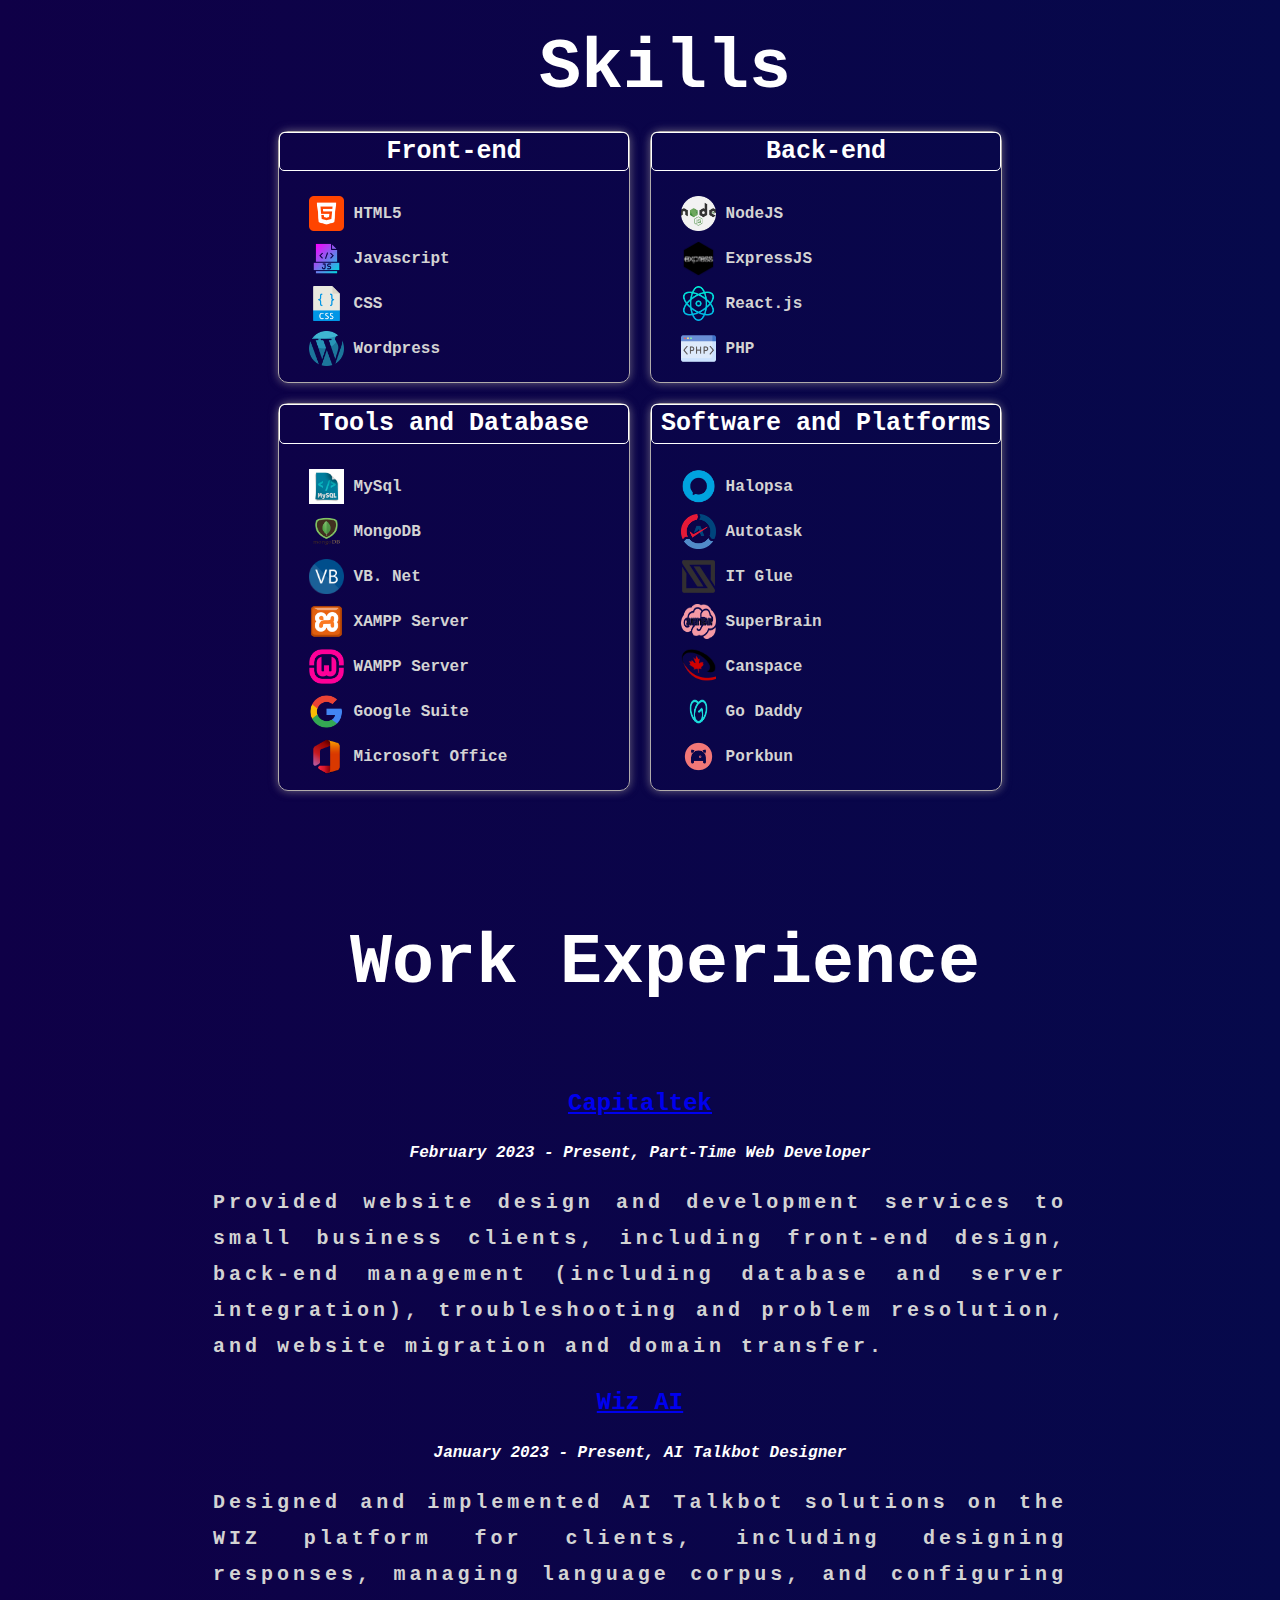
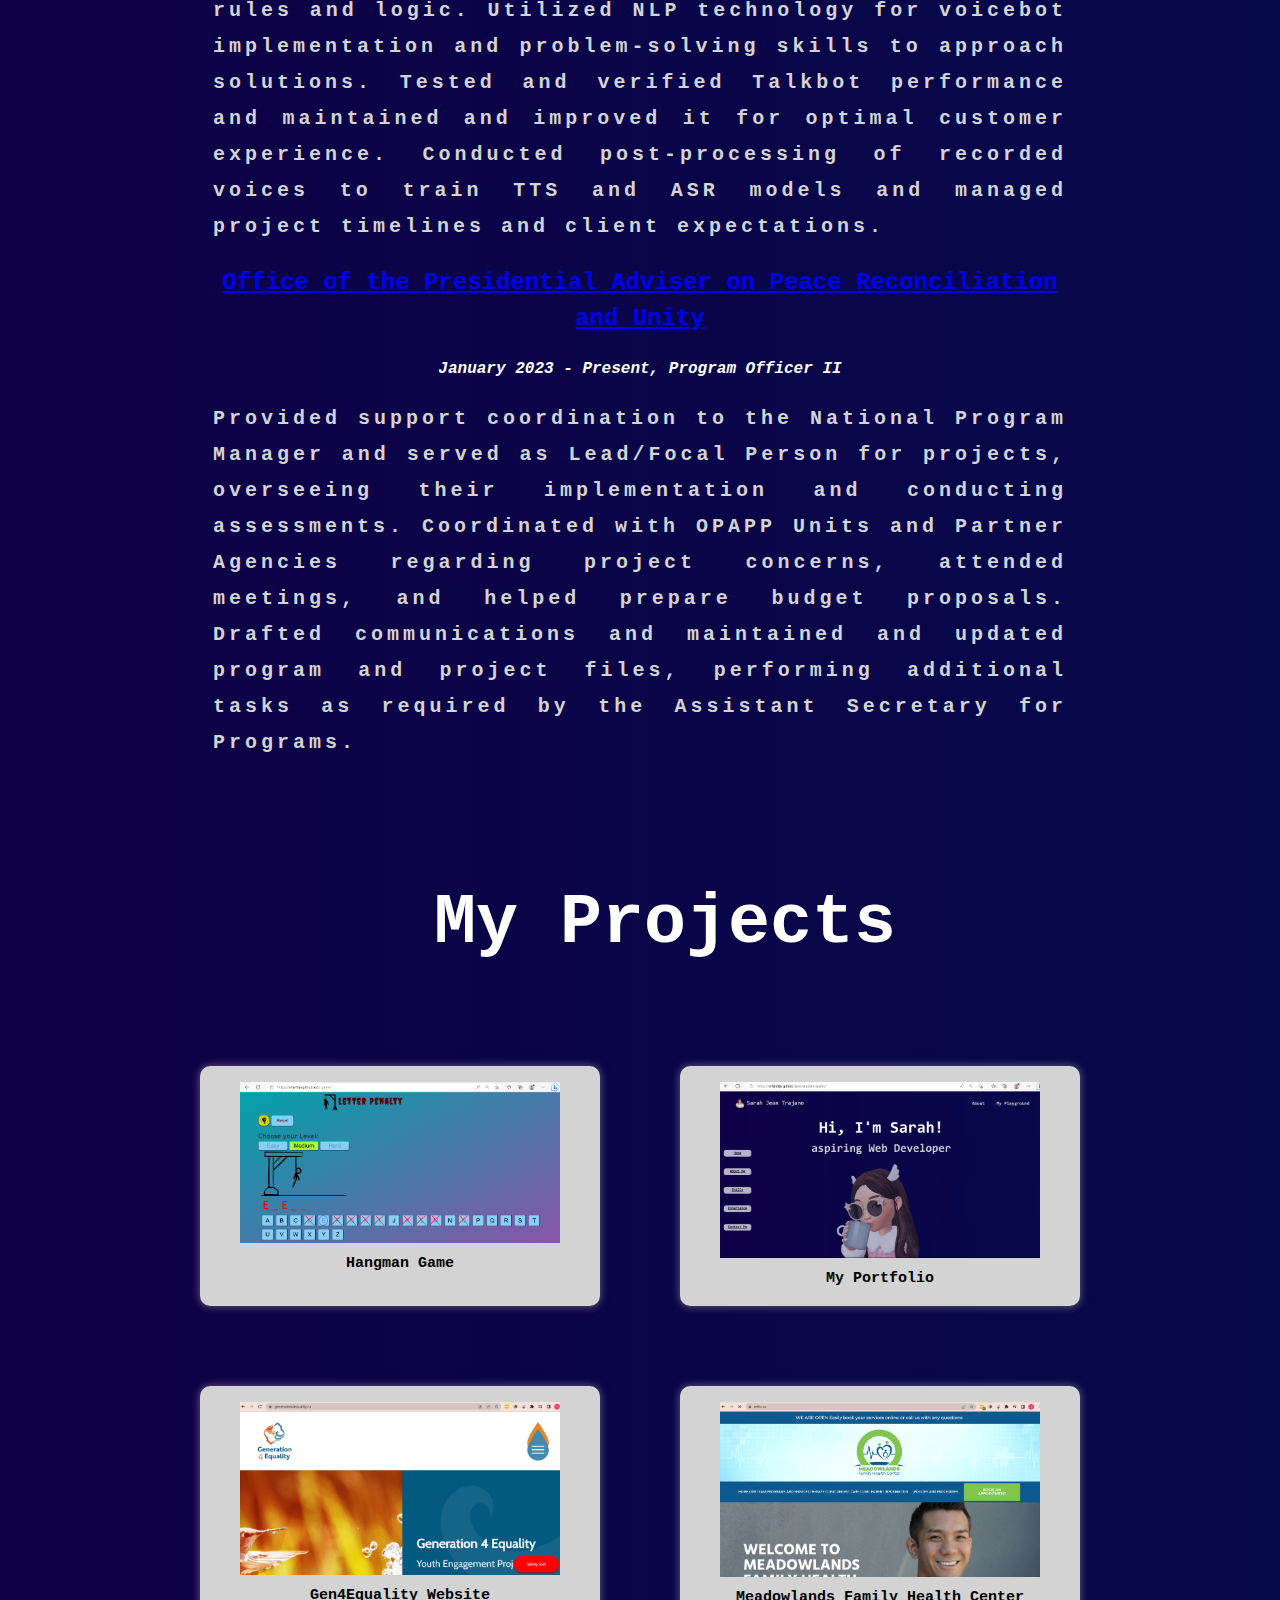
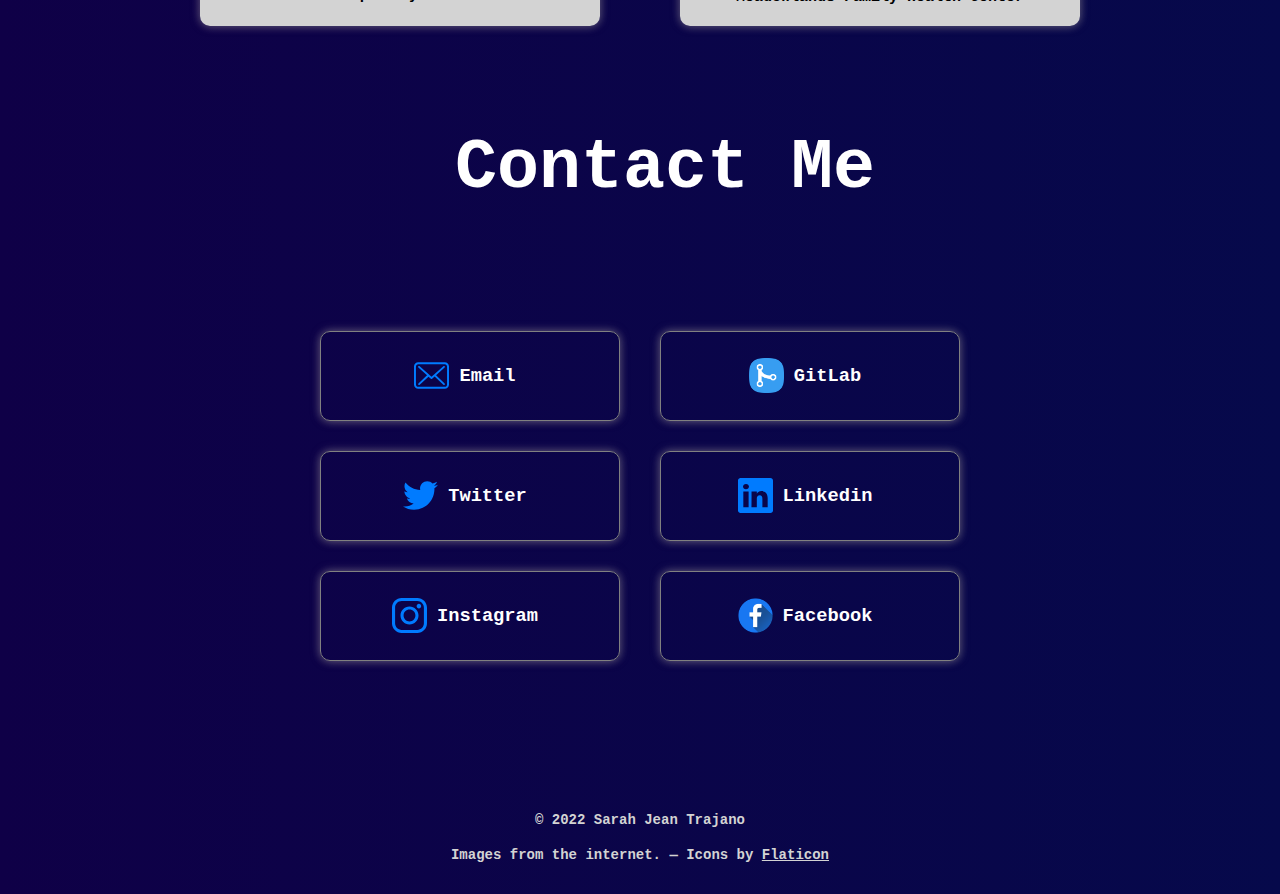
==== commit 5b701847: "feat: updating other features" ====
--- a/index.html
+++ b/index.html
@@ -1,26 +1,30 @@
 <!DOCTYPE html>
 <html lang="en">
+
 <head>
     <meta charset="UTF-8">
     <meta http-equiv="X-UA-Compatible" content="IE=edge">
     <meta name="viewport" content="width=device-width, initial-scale=1.0">
     <link rel="stylesheet" type="text/css" href="asset/style.css">
     <script src="asset/main.js"></script>
-    <title>  Web Dev Portfolio</title>
-    <link rel="icon" type="image/png" href="images/girl.png" >
+    <title> Web Dev Portfolio</title>
+    <link rel="icon" type="image/png" href="images/girl.png">
 </head>
+
 <body>
     <div class="grid-container">
         <div class="grid-item header" id="header">
-            <div class="logo"> 
-                <a href=""><h1> <img src="images/girl.png" alt="Me">Sarah Jean Trajano</h1></a>
+            <div class="logo">
+                <a href="">
+                    <h1> <img src="images/girl.png" alt="Me">Sarah Jean Trajano</h1>
+                </a>
             </div>
             <div class="nav">
                 <nav class="nav1">
-                    <a href="#aboutme"> <strong>About </strong></a> 
-                    <a href="playground/"> <strong>My Playground</strong></a>
-                   
-                  </nav>
+                    <a href="#aboutme"> <strong>About </strong></a>
+                    <a href="playground/index.html"> <strong>My Playground</strong></a>
+
+                </nav>
             </div>
         </div>
         <div class="grid-item snav" id="snav">
@@ -28,182 +32,272 @@
                 <nav>
                     <ul>
                         <li><a href="#header" class="button">Home </a></li>
-                        <li><a href="#aboutme" class="button"><div class="sidenavline">About Me</div> </a></li>
-                        <li><a href="#skills"class="button"><div class="sidenavline">Skills</div> </a></li>
-                        <li><a href="#work" class="button"><div class="sidenavline">Experience</div> </a> </li>
-                        <li><a href="#mylinks" class="button"><div class="sidenavline">Contact Me</div> </a> </li>
+                        <li><a href="#aboutme" class="button">
+                                <div class="sidenavline">About Me</div>
+                            </a></li>
+                        <li><a href="#skills" class="button">
+                                <div class="sidenavline">Skills</div>
+                            </a></li>
+
+                        <li><a href="#work" class="button">
+                                <div class="sidenavline">Experience</div>
+                            </a> </li>
+                        <li><a href="#projects" class="button">
+                                <div class="sidenavline">Projects</div>
+                            </a> </li>
+                        <li><a href="#mylinks" class="button">
+                                <div class="sidenavline">Contact Me</div>
+                            </a> </li>
                     </ul>
                 </nav>
             </div>
         </div>
         <div class="grid-item home" id="home">
-            
+
             <div class="homebody">
-               
-                <div class="homecontent">  
-                    <h2><strong>Hi, I'm Sarah!</strong>  </h2> 
+
+                <div class="homecontent">
+                    <h2><strong>Hi, I'm Sarah!</strong> </h2>
                     <p>aspiring Web Developer</p> <br>
                     <div class="image-container">
-                      
+
                         <img src="images/3dfemalesiping.png" alt="3dfemalesiping">
                     </div>
                 </div>
-                
-               
-                
-            </div>
-        </div>
-       
+
+
+
+            </div>
+        </div>
+
         <div class="grid-item aboutme" id="aboutme">
             <article class="background">
                 <div class="article_title">About Me</div>
-                 <div class="article_content">
+                <div class="article_content">
                     <p>
-                            I completed my Bachelor's degree in Computer Science  from
+                        <!-- I completed my Bachelor's degree in Computer Science  from
                             <a class = "underline-link" href="https://www.facebook.com/profile.php?id=100075941256181" target="_blank">
                             Pamantasan ng Lungsod ng Pasig</a> in 2014.
                             While earning my degree, I completed a 5 month internship at <a class = "underline-link" href="https://www.facebook.com/peacegovph" target="_blank">Office of the Presidential Adviser on the Peace Process (OPAPP)</a>. 
-                            After graduating, I joined OPAPP as a Web Developer. Currently, I'm working as a Project Development Officer in the same company and spending my time advancing my skills in web-development.  	
+                            After graduating, I joined OPAPP as a Web Developer. Currently, I'm working as a Project Development Officer in the same company and spending my time advancing my skills in web-development.  
+                             -->
+                        Experienced technology professional with 8 years of experience in a government agency. Skilled
+                        in programming, project management, and AI talkbot design. Also proficient in web development
+                        with 2 years of experience.
+                        Passionate about staying up-to-date with the latest technologies and continuously improving
+                        skills. Committed to leveraging expertise to contribute to agency goals and drive innovation.
                     </p>
                 </div>
                 <div class="resume">
                     <h3><img src="images/female-technologist.png" alt="Download My Resume">
                         Interested in working together?
                     </h3>
-                    <a class="status" href="images/myresume.pdf" target="_blank"> 
-                       <img src="images/download.png" alt="PDF file"> View my Resume
+                    <a class="status" href="images/sarahjeantrajano-resume.pdf" target="_blank">
+                        <img src="images/download.png" alt="PDF file"> View my Resume
                     </a>
                 </div>
-                
+
             </article>
         </div>
         <div class="grid-item skills" id="skills">
             <article class="background">
                 <div class="article_title">Skills</div>
-                 <div class="article_content">
+                <div class="article_content">
                     <div class="skills-div">
                         <h3>Front-end</h3>
                         <ul>
-                            <li> <img src="images/html-5.png" alt="html">  HTML5</li>
-                            <li> <img src="images/javascript.png" alt="javascript">  Javascript</li> 
-                            <li> <img src="images/css.png" alt="css">  CSS</li>
-                       </ul> 
+                            <li> <img src="images/html-5.png" alt="html"> HTML5</li>
+                            <li> <img src="images/javascript.png" alt="javascript"> Javascript</li>
+                            <li> <img src="images/css.png" alt="css"> CSS</li>
+                            <li> <img src="images/wordpress.png" alt="css"> Wordpress</li>
+                        </ul>
                     </div>
                     <div class="skills-div">
                         <h3>Back-end</h3>
                         <ul>
-                            <li> <img src="images/nodejs.png" alt="nodejs">  NodeJS</li>
-                            <li><img src="images/express.png" alt="express">  ExpressJS</li> 
+                            <li> <img src="images/nodejs.png" alt="nodejs"> NodeJS</li>
+                            <li><img src="images/express.png" alt="express"> ExpressJS</li>
+                            <li><img src="images/react.png" alt="php"> React.js</li>
                             <li><img src="images/php.png" alt="php"> PHP</li>
-                       </ul> 
+
+                        </ul>
                     </div>
                     <div class="skills-div">
-                        <h3>Tools</h3>
+                        <h3>Tools and Database</h3>
                         <ul>
-                            <li><img src="images/vbnet.png" alt="vbnet">  VB. Net</li>
-                            <li><img src="images/xampp.png" alt="xampp">  XAMPP Server</li>
-                            <li><img src="images/wampp.png" alt="wampp">  WAMPP Server</li>	
-                            <li><img src="images/googlesuite.png" alt="google suite">  Google Suite</li>
-                            <li><img src="images/microsoft-office.png" alt="Microsoft Office">  Microsoft Office</li>
-            
-                       </ul> 
+                            <li><img src="images/mysql.jpg" alt="mysql"> MySql</li>
+                            <li><img src="images/mongodb.png" alt="mongodb"> MongoDB</li>
+                            <li><img src="images/vbnet.png" alt="vbnet"> VB. Net</li>
+                            <li><img src="images/xampp.png" alt="xampp"> XAMPP Server</li>
+                            <li><img src="images/wampp.png" alt="wampp"> WAMPP Server</li>
+                            <li><img src="images/googlesuite.png" alt="google suite"> Google Suite</li>
+                            <li><img src="images/microsoft-office.png" alt="Microsoft Office"> Microsoft Office</li>
+
+                        </ul>
                     </div>
                     <div class="skills-div">
-                        <h3>Databases</h3>
+                        <h3> Software and Platforms</h3>
                         <ul>
-                            <li><img src="images/mysql.jpg" alt="mysql">  MySql</li>
-                       </ul> 
-                    </div>
-                    
-                </div>
-                
+
+                            <li><img src="images/halopsa.png" alt="halopsa"> Halopsa</li>
+                            <li><img src="images/autotask.png" alt="Autotask"> Autotask</li>
+                            <li><img src="images/itglue.png" alt="IT Glue"> IT Glue</li>
+                            <li><img src="images/superbrain.png" alt="SuperBrain"> SuperBrain</li>
+                            <li><img src="images/canspace.png" alt="Canspace"> Canspace</li>
+                            <li><img src="images/GoDaddy.png" alt="Go Daddy"> Go Daddy</li>
+                            <li><img src="images/porkbun.png" alt="Porkbun"> Porkbun</li>
+                        </ul>
+                    </div>
+
+                </div>
+
             </article>
         </div>
         <div class="grid-item" id="work">
             <article class="article experience">
                 <div class="article_title">Work Experience</div>
-                <table>
-                    <tr>
-                        <th class="companycol">Company :</th>
-                        <th><a href="https://peace.gov.ph/" target="_blank">Office of the Presidential Adviser on the Peace, Reconciliation and Unity</a></th>
-                    </tr>
-                    <tr>
-                        <th rowspan="4">Position :</th>
-                        <td>Project Developer IV <br>
-                            November 2022 - Present
-                        </td>
-                    </tr>
-                    <tr>
-                        <td>
-                            Program Officer II <br>
-                            March 2017 - November 2022
-                        </td>
-                    </tr>
-                    <tr>
-                        <td>
-                            Project Developer I <br>
-                            April 2014 - February 2017
-                        </td>
-                    </tr>
-                    <tr>
-                        <td>Full time Developer Internship <br>
-                             November 2013- March 2014
-
-                         </td>
-                     </tr>
-        
-                </table>
+                <div class="article_content">
+                    <div class="work-div">
+                        <h2><a href="https://capitaltek.ca/">Capitaltek </a></h2>
+                        <i>February 2023 - Present, Part-Time Web Developer</i></br>
+                        <p>Provided website design and development services to small business clients, including
+                            front-end
+                            design, back-end management (including database and server integration), troubleshooting and
+                            problem resolution, and website migration and domain transfer.</p>
+                    </div>
+                    <div class="work-div">
+                        <h2><a href="https://wiz.ai/">Wiz AI </a></h2>
+                        <i>January 2023 - Present, AI Talkbot Designer</i></br>
+                        <p>Designed and implemented AI Talkbot solutions on the WIZ platform for clients, including
+                            designing responses, managing language corpus, and configuring rules and logic. Utilized NLP
+                            technology for voicebot implementation and problem-solving skills to approach solutions.
+                            Tested
+                            and verified Talkbot performance and maintained and improved it for optimal customer
+                            experience.
+                            Conducted post-processing of recorded voices to train TTS and ASR models and managed project
+                            timelines and client expectations.</p>
+                    </div>
+                    <div class="work-div">
+                        <h2><a href="https://peace.gov.ph/"> Office of the Presidential Adviser on Peace Reconciliation
+                                and
+                                Unity</a></h2>
+                        <i>January 2023 - Present, Program Officer II</i></br>
+                        <p>Provided support coordination to the National Program Manager and served as Lead/Focal Person
+                            for
+                            projects, overseeing their implementation and conducting assessments. Coordinated with OPAPP
+                            Units and Partner Agencies regarding project concerns, attended meetings, and helped prepare
+                            budget proposals. Drafted communications and maintained and updated program and project
+                            files,
+                            performing additional tasks as required by the Assistant Secretary for Programs.</p>
+                    </div>
+                </div>
             </article>
         </div>
-      
+       
+        <div class="grid-item projects" id="projects">
+            <div class="article_title" id="projects"> My Projects</div>
+            <div class="grid-item daily" id="daily">
+
+                <article class="mypost">
+                    <div class="instagram-media">
+
+                        <figure id="box">
+                            <img src="images/hangman2.png" alt="hangman">
+                            <figcaption>
+                                Hangman Game<br>
+                          </figcaption>
+                        </figure>
+                    </div>
+                    <div class="instagram-media">
+                        <figure>
+                            <img src="images/myportfolio.png" alt="Portfolio">
+                            <figcaption>
+                                My Portfolio <br>
+                          </figcaption>
+                        </figure>
+                    </div>
+                    <div class="instagram-media">
+                        <figure>
+                            <img src="images/gen4equality.png" alt="gen4Equality">
+                            <figcaption>
+                                Gen4Equality Website <br>
+                           </figcaption>
+                        </figure>
+                    </div>
+                    <div class="instagram-media">
+                        <figure>
+                            <img src="images/mfhc.png" alt="MFHC">
+                            <figcaption>
+                                Meadowlands Family Health Center <br>
+                              
+                            </figcaption>
+                        </figure>
+                    </div>
+
+                </article>
+            </div>
+        </div>
         <div class="grid-item mylinks" id="mylinks">
             <article class="contact">
                 <div class="article_title">Contact Me</div>
-                 <div class="article_content">
+                <div class="article_content">
                     <div class="links">
                         <a href="mailto:sarahjeantrajano@gmail.com" target="_blank">
-                          <img src="images/email.svg" alt="Email"><h3>Email</h3> </a>
-                     </div>
+                            <img src="images/email.svg" alt="Email">
+                            <h3> Email</h3>
+                        </a>
+                    </div>
                     <div class="links">
                         <a href="https://gitlab.com/sarahjeantrajano" target="_blank">
-                            <img src="images/git.png" alt="git"> <h3> itLab</h3> </a>
-                     </div>
+                            <img src="images/git.png" alt="git">
+                            <h3> GitLab</h3>
+                        </a>
+                    </div>
                     <div class="links">
                         <a href="https://twitter.com/srhjntrjn/" target="_blank">
-                            <img src="images/twitter.svg" alt="twitter"><h3>Twitter</h3> </a>
-                     </div>
-                     <div class="links">
+                            <img src="images/twitter.svg" alt="twitter">
+                            <h3> Twitter</h3>
+                        </a>
+                    </div>
+                    <div class="links">
                         <a href="https://www.linkedin.com/in/sarahjeantrajano/" target="_blank">
-                            <img src="images/linkedin.svg" alt="Linkedin"><h3>Linkedin</h3> </a>
-                     </div>
-                     <div class="links">
+                            <img src="images/linkedin.svg" alt="Linkedin">
+                            <h3> Linkedin</h3>
+                        </a>
+                    </div>
+                    <div class="links">
                         <a href="https://www.instagram.com/sarahjeantrajano/" target="_blank">
-                            <img src="images/instagram.svg" alt="Instagram"><h3>Instagram</h3> </a>
-                     </div>
-                     
-                     <div class="links">
+                            <img src="images/instagram.svg" alt="Instagram">
+                            <h3> Instagram</h3>
+                        </a>
+                    </div>
+
+                    <div class="links">
                         <a href="https://www.facebook.com/strajano/" target="_blank">
-                            <img src="images/facebook.png" alt="Facebook"> <h3> Facebook</h3> </a>
-                     </div>
-                    
-                </div>
-               
-                
+                            <img src="images/facebook.png" alt="Facebook">
+                            <h3> Facebook</h3>
+                        </a>
+                    </div>
+
+                </div>
+
+
             </article>
         </div>
         <div class="grid-item footer">
             <footer class="footerdiv">
                 <p>&copy; 2022 Sarah Jean Trajano</p>
                 <p>
-                  Images from the internet. &mdash; Icons by
-                  <a href="http://flaticon.com" target="_blank"> Flaticon </a>
+                    Images from the internet. &mdash; Icons by
+                    <a href="http://flaticon.com" target="_blank"> Flaticon </a>
                 </p>
-              </footer>
+            </footer>
         </div>
 
     </div>
-    <button id="top-button" onclick="location.href='#header'"> 
-		<img src="/images/finger-up-emoji-clipart-21.png" alt=""> 
-	</button>
+    <button id="top-button" onclick="location.href='#header'">
+        <img src="/images/finger-up-emoji-clipart-21.png" alt="">
+    </button>
 </body>
+
 </html>--- a/asset/style.css
+++ b/asset/style.css
@@ -1,104 +1,116 @@
-body, html {
+body,
+html {
     margin: 0;
     padding: 0;
-    background: linear-gradient(to left, rgb(6, 9, 75) ,rgb(15, 0, 71));
+    background: linear-gradient(to left, rgb(6, 9, 75), rgb(15, 0, 71));
     color: white;
     /*font-family: Apercu,Source Sans Pro,Helvetica,Arial,sans-serif;*/
     line-height: 1.5;
     scroll-behavior: smooth;
     font-family: 'Share Tech Mono', monospace;
 }
-.grid-container{
+
+.grid-container {
     height: 100vh;
-   display: grid;
-    grid-template: 10% / 100%; 
-   padding: 20px;
-}
-
-
-.grid-item{
-justify-content: center;
+    display: grid;
+    grid-template: 10% / 100%;
+    padding: 20px;
+}
+
+
+.grid-item {
+    justify-content: center;
     text-align: center;
     font-weight: bold;
     /* border: 1px solid green; */
-    
-}
-
-.header{
+
+}
+
+.header {
     vertical-align: middle;
     padding-bottom: 10px;
     display: flex;
     justify-content: space-between;
     align-self: center;
     padding-left: 50px;
-    
-}
-.nav{
-    
-    
-    display: flex;
-   
+
+}
+
+.nav {
+
+
+    display: flex;
+
     align-self: center;
     padding-right: 20px;
 }
-.nav1 a{
-font-size: 20px;
-margin: 20px;
-
-}
-
-.logo h1{
+
+.nav1 a {
+    font-size: 20px;
+    margin: 20px;
+
+}
+
+.logo h1 {
     vertical-align: middle;
     font-size: 25px;
-   
-}
-body a:hover{
+
+}
+
+body a:hover {
     color: lightgreen;
 }
-.logo img{
-width: 40px;
-height: 40px;
-border-radius: 50px;
-vertical-align: middle;
-padding-right: 10px;
-
-}
-.logo img:hover{
-width: 45px;
-height: 45px;
-border-radius: 50px;
-
-}
-
-.home, .homeplay{
-   
-    display: flex;
-    justify-content: center;
-
-
-}
-.home{
+
+.logo img {
+    width: 40px;
+    height: 40px;
+    border-radius: 50px;
+    vertical-align: middle;
+    padding-right: 10px;
+
+}
+
+.logo img:hover {
+    width: 45px;
+    height: 45px;
+    border-radius: 50px;
+
+}
+
+.home,
+.homeplay {
+
+    display: flex;
+    justify-content: center;
+
+
+}
+
+.home {
     padding-bottom: 50px;
 }
 
-.homebody , .article {
+.homebody,
+.article {
     display: flex;
     flex-direction: column;
     margin: 0;
-    margin:10px;
+    margin: 10px;
     justify-content: center;
     flex-wrap: nowrap;
     align-self: center;
-    
-   
-}
+
+
+}
+
 .daily {
     display: flex;
-    
+
     align-self: center;
     align-content: center;
     justify-content: center;
 }
+
 .mypost {
     display: flex;
     flex-wrap: wrap;
@@ -107,20 +119,22 @@
     align-content: center;
     justify-content: center;
 }
-.instagram-media{
-    background:linear-gradient(to left,lightgray, lightgray,lightgray); 
-    border:0; 
-    border-radius:10px; 
-    box-shadow:0 0 10px 0 rgba(175, 165, 165, 0.5),0 1px 10px 0 rgba(148, 143, 143, 0.15); 
+
+.instagram-media {
+    background: linear-gradient(to left, lightgray, lightgray, lightgray);
+    border: 0;
+    border-radius: 10px;
+    box-shadow: 0 0 10px 0 rgba(175, 165, 165, 0.5), 0 1px 10px 0 rgba(148, 143, 143, 0.15);
     width: 400px;
     height: auto;
     margin: 40px;
     display: flex;
     justify-content: space-evenly;
-    
-}
-
-body #top-button, html #top-button {
+
+}
+
+body #top-button,
+html #top-button {
     background: 0 0;
     border: none;
     outline: 0;
@@ -130,74 +144,85 @@
     right: 10px;
     cursor: pointer;
     display: none;
-    scroll-behavior: smooth; 
+    scroll-behavior: smooth;
     display: inline-block;
 }
 
-body #top-button img, html #top-button img {
+body #top-button img,
+html #top-button img {
     width: 100%;
     scroll-behavior: smooth;
 }
+
 figure img {
     vertical-align: middle;
     justify-content: center;
-    width: 100%;  
+    width: 100%;
     margin-bottom: 10px;
 
 }
+
 .instagram-media:hover {
     border: 3px solid white;
-    box-shadow:0 0 10px 0 rgba(175, 165, 165, 0.5),0 1px 10px 0 rgba(148, 143, 143, 0.15); 
-   
-}
-figcaption{
+    box-shadow: 0 0 10px 0 rgba(175, 165, 165, 0.5), 0 1px 10px 0 rgba(148, 143, 143, 0.15);
+
+}
+
+figcaption {
     font-size: 15px;
     color: black;
 }
+
 figure h4 {
     font-size: 10px;
 }
-.homebody h2, .article_title{
+
+.homebody h2,
+.article_title {
     font-size: 70px;
     padding: 0;
     margin: 0;
     color: white;
 }
-.homebody p{
+
+.homebody p {
     color: lightgray;
     font-size: 50px;
     padding: 0;
     margin: 0;
 }
-.image-container img{
-    justify-content:end;
+
+.image-container img {
+    justify-content: end;
     align-self: flex-end;
     width: 45%;
     height: auto;
     display: inline;
     border-radius: 20%;
     opacity: 70%;
-    
-}
-body .sidenav, html .sidenav{
+
+}
+
+body .sidenav,
+html .sidenav {
     background: 0 0;
     border: none;
     outline: 0;
     position: fixed;
-    margin: 60px;
     margin-bottom: 30px;
     margin-left: 0;
-    padding-top: 50px;
-    padding-bottom: 50px;
+
     cursor: pointer;
-    scroll-behavior: smooth;   
-
-}
-.sidenav ul , .skills-div ul{
-
-        list-style-type: none;
-        padding-left: 0px;
-      
+    scroll-behavior: smooth;
+
+}
+
+.sidenav ul,
+.skills-div ul {
+
+    list-style-type: none;
+    padding-left: 0px;
+
 }
 
 .sidenav li {
@@ -207,32 +232,34 @@
     border-radius: 10px;
     text-decoration: none !important;
     background-color: white;
-    opacity: 70%;
-    border: 1px solid ;
+    border: 1px solid;
     color: black;
     font: 15px;
-   margin: 50px;
+    margin: 50px;
     margin-left: 0;
     scroll-behavior: smooth;
 }
-.sidenav a{
+
+.sidenav a {
     color: black;
     font-size: 15px;
 
 }
 
-.sidenav li:hover{
+.sidenav li:hover {
     background-color: lightgreen;
     border: 2px solid black;
     opacity: 100%;
     opacity: 50%;
 }
+
 .sidenav li .sidenavline:active {
     background-color: lightgreen;
-    color:black;
+    color: black;
     opacity: 50%;
 
 }
+
 /* 
 .sidenavline {
     box-sizing: border-box;
@@ -243,34 +270,47 @@
     font-size: 18px;
 
 } */
-.article_title{
+.article_title {
     margin-left: 50px;
     font-stretch: expanded;
     box-sizing: border-box;
     padding: 50px;
-   
-    justify-content: center;
-}
-
-.background , .contact{
+
+    justify-content: center;
+}
+
+.background,
+.contact {
     display: flex;
     flex-direction: column;
-   
-    justify-content: center;
-}
+
+    justify-content: center;
+}
+
 .article_content {
     width: 70%;
-   /* border: 1px solid; */
-box-sizing: border-box;
+    /* border: 1px solid; */
+    box-sizing: border-box;
     justify-self: center;
     justify-content: center;
-  align-self: center;
-   
-  
-   flex-wrap: nowrap;
-  
-}
-.article_content p{
+    align-self: center;
+    flex-wrap: nowrap;
+
+}
+.article_content_work {
+    width: 30%;
+    /* border: 1px solid; */
+    box-sizing: border-box;
+    justify-self: center;
+    justify-content: center;
+    align-self: center;
+    flex-wrap: wrap;
+    vertical-align: middle;
+    display: inline;
+
+}
+
+.article_content p {
     justify-content: center;
     align-self: center;
     font-size: 20px;
@@ -279,30 +319,45 @@
     color: lightgray;
     text-align: justify;
 }
+
+.article_content_work p {
+    border-radius: 20px;
+    border-color: azure;
+    justify-content: center;
+    align-self: center;
+    font-size: 15px;
+    letter-spacing: 2px;
+    line-height: 1.8;
+    color: lightgray;
+    text-align: justify;
+}
 .aboutme a {
     color: white;
-    
+
 }
 
 .header a {
-    color:lightgray;
+    color: lightgray;
     text-decoration: none !important;
 }
 
-.resume h3{
-    vertical-align: middle;
-    align-self: center;
-    
-}
+.resume h3 {
+    vertical-align: middle;
+    align-self: center;
+
+}
+
 .resume {
     padding: 20px;
     margin-bottom: 100px;
-    
-}
-.resume a:hover{
+
+}
+
+.resume a:hover {
     background-color: white;
     color: green;
 }
+
 .resume a {
     box-sizing: border-box;
     border: 1px solid lightgreen;
@@ -312,49 +367,55 @@
     margin-top: 10px;
     font-size: 18px;
 }
+
 .resume a img {
-   padding: 0;
-   vertical-align: middle;
-}
-
-.resume img , .links img , .skills-div img{
+    padding: 0;
+    vertical-align: middle;
+}
+
+.resume img,
+.links img,
+.skills-div img {
     width: 35px;
     height: 35px;
-   vertical-align: middle;
-   display: inline;
+    vertical-align: middle;
+    display: inline;
 }
 
 .technologist {
     background-image: url(images/female-technologist.png);
 }
-#work{
+
+#work {
     padding-bottom: 30px;
 }
-.article .work {
-    box-sizing: border-box;
-    justify-content: center;
-}
+
+
 /* .work .article_title{
     padding-right: 250px;
 } */
-.work a , .links a{
-   
+.work a,
+.links a {
+
     text-decoration: none !important;
     color: white;
 }
+
 table {
-    
+
     align-self: center;
     width: 60%;
-   /* border: 2px solid red; */
+    /* border: 2px solid red; */
     margin: 20px;
     font-size: 18px;
     margin-top: 0;
     vertical-align: text-top;
 }
+
 table .companycol {
     width: 130px;
 }
+
 table th {
     font-size: 22px;
     width: auto;
@@ -363,14 +424,17 @@
     vertical-align: top;
     padding-left: 0;
 }
-table td{
+
+table td {
     color: lightgray;
     vertical-align: text-top;
 }
+
 table a {
     color: white;
     text-decoration: 0 none !important;
 }
+
 /* table .mincol {
     width: 70px;
 } */
@@ -378,16 +442,18 @@
     height: 80px;
     margin: 10px;
 }
-.mainrow{
+
+.mainrow {
     width: 200px;
-    
-
-}
-.links  {
+
+
+}
+
+.links {
     box-sizing: border-box;
     border: 1px solid gray;
     border-radius: 10px;
-    box-shadow:0 0 10px 0 rgba(175, 165, 165, 0.5),0 1px 10px 0 rgba(148, 143, 143, 0.15); 
+    box-shadow: 0 0 10px 0 rgba(175, 165, 165, 0.5), 0 1px 10px 0 rgba(148, 143, 143, 0.15);
     padding: 20px;
     margin: 20px;
     margin-bottom: 20px;
@@ -397,31 +463,37 @@
     width: 300px;
 
 }
-.links h3{
+
+.links h3 {
     margin: 10px;
 }
-.links a{
+
+.links a {
     display: flex;
     flex-direction: row;
     justify-content: center;
-   
+
     align-items: center;
 }
-.links:hover{
-   
+
+.links:hover {
+
     border: 3px solid whitesmoke;
     color: white;
 }
-.mylinks .links a:hover{
+
+.mylinks .links a:hover {
     color: white;
     text-decoration: underline;
 }
+
 .mylinks .article_content {
     width: 70%;
     display: flex;
     flex-wrap: wrap;
-    
-}
+
+}
+
 .mylinks .article_title {
     margin-bottom: 50px;
 }
@@ -433,46 +505,52 @@
     font-size: 14px;
     clear: both;
     margin-top: 100px;
-  }
-  
-  .footerdiv a {
+}
+
+.footerdiv a {
     color: inherit;
     text-decoration: underline;
-  }
-  .skills .article_content {
+}
+
+.skills .article_content {
     width: 70%;
     display: flex;
     flex-wrap: wrap;
     justify-content: center;
     margin-top: 0px;
     padding-bottom: 50px;
-  }
-  .skills-div{
+}
+
+.skills-div {
     border: 1px solid rgb(177, 171, 171);
     border-radius: 10px;
     margin: 10px;
     width: 350px;
     justify-self: center;
-    box-shadow:0 0 10px 0 rgba(175, 165, 165, 0.5),0 1px 10px 0 rgba(148, 143, 143, 0.15); 
-  }
-  .skills-div ul{
+    box-shadow: 0 0 10px 0 rgba(175, 165, 165, 0.5), 0 1px 10px 0 rgba(148, 143, 143, 0.15);
+}
+
+.skills-div ul {
     box-sizing: border-box;
     justify-content: flex-start;
 
-  }
-  .skills .article_title{
-    padding-bottom: 0 ;
+}
+
+.skills .article_title {
+    padding-bottom: 0;
     padding-top: 0;
-  
-  }
-.skills-div h3{
+
+}
+
+.skills-div h3 {
     font-size: 25px;
     padding: 0;
     border: 1px solid white;
     margin-top: 0;
     border-radius: 5px;
 }
-.skills-div li{
+
+.skills-div li {
     text-decoration: none !important;
     text-align: left;
     color: lightgray;
@@ -480,11 +558,16 @@
     margin: 10px;
     padding-left: 20px;
 }
-.skills-div:hover{
-  
-   border: 3px solid white;
- 
-}
+
+.skills-div:hover {
+
+    border: 3px solid white;
+
+}
+
+
+
+
 
 
 
@@ -495,214 +578,277 @@
 
 @media only screen and (min-width: 769px) and (max-width: 991px) {
     .media {
-      width: 100%;
-    }
-  }
-  
+        width: 100%;
+    }
+}
+
 @media only screen and (max-width: 768px) {
     .media {
-      width: 100%;
-      text-align: center;
-  
-    }
+        width: 100%;
+        text-align: center;
+
+    }
+
     .article_title {
         font-size: 40px;
     }
+    .article_content_work p {
+        font-size: 12px;
+
+    }
     .article_content p {
         font-size: 15px;
-    
-    }
+
+    }
+
     .homebody p {
         font-size: 40px;
     }
-    .sidenav li{
+
+    .sidenav li {
         width: 80px;
         height: 30px;
         font-size: 12px;
-       
-    }
-    .sidenav a{
+
+    }
+
+    .sidenav a {
         color: black;
         font-size: 12px;
-    
-    }
+
+    }
+
     .snav .sidenav {
         margin: 0;
     }
+
     table {
         width: 70%;
-      }
+    }
+
     table td {
         font-size: 13px;
-        
-    }
+
+    }
+
     table th {
         font-size: 18px;
     }
-    .links{
+
+    .links {
         width: 200px;
     }
 }
+
 @media only screen and (max-width: 425px) {
-    .mypost{
+    .mypost {
         width: 90%;
     }
+
     .instagram-media {
         width: 100%;
     }
+
     .media {
         width: 100%;
         text-align: center;
-    
-      }
-    
-      .image-container img {
+
+    }
+
+    .image-container img {
         width: 60%
-      }
-      .header {
+    }
+
+    .header {
         padding-left: 0;
         padding-top: 10px;
-      }
-      .header h1 {
+    }
+
+    .header h1 {
         font-size: 0px;
-      }
-      .home b, h2, .homebody p, .homeplay b , .homeplay h1 {
+    }
+
+    .home b,
+    h2,
+    .homebody p,
+    .homeplay b,
+    .homeplay h1 {
         font-size: 40px;
-      }
-      .resume h3{
+    }
+
+    .resume h3 {
         font-size: 15px;
-      }
-      .article_title{
+    }
+
+    .article_title {
         padding-left: 0px;
         margin-left: 0;
         padding: 20px;
         font-size: 30px;
-      }
-      .article_content, .skills .article_content{
+    }
+
+    .article_content,
+    .skills .article_content {
         width: 80%;
-      }
-      .background {
-        margin-top: 20px;}
-      .skills .article_content{
+    }
+
+    .background {
+        margin-top: 20px;
+    }
+
+    .skills .article_content {
         margin: 10px;
         margin-bottom: 50px;
-      }
-      .article_content p {
+    }
+    .article_content_work p{
+        font-size: 10px;
+    }
+    .article_content p {
         font-size: 12px;
-      }
-      .sidenav li {
+    }
+
+    .sidenav li {
         width: 70px;
         height: 20px;
         padding: 0px;
         margin-top: 0;
-       margin-bottom: 40px;
-       opacity: 50%;
-      }
-      .sidenav a{
+        margin-bottom: 40px;
+        opacity: 50%;
+    }
+
+    .sidenav a {
         color: black;
         font-size: 10px;
-        
-    }
-      .sidenav ul {
+
+    }
+
+    .sidenav ul {
         margin-bottom: 10px;
         margin-top: 50px;
-      }
-    
-      .skills-div{
-        width: 70%;
+    }
+
+    .skills-div {
+        width: 130px;
         margin-top: 20px;
         margin-bottom: 3px;
-      }
-      .skills-div li{
+    }
+.work-div{
+    width: 100px;
+    margin-top: 20px;
+    margin-bottom: 3px;
+    border: solid 2px whitesmoke;
+
+}
+.work-div p , .work-div i {
+    font: 12px;
+
+
+}
+    .skills-div li {
         padding-left: 0;
         margin: 5px;
         font: 9px;
-      }
-      .skills-div h3{
+    }
+
+    .skills-div h3, .work-div h2 {
         font-size: 13px;
         padding: 0;
         margin-top: 0;
     }
-    .skills-div img, .links img{
-        width:20px ;
-        height: 20px ;
-    }
+
+    .skills-div img,
+    .links img {
+        width: 20px;
+    }
+
     table {
         width: 80%;
         padding-top: 30px;
         padding-bottom: 30px;
-      }
-      table .companycol{
+    }
+
+    table .companycol {
         width: 70px;
-      }
+    }
+
     table th {
         font-size: 12px;
-        justify-self: left; 
+        justify-self: left;
         width: auto;
     }
-    table td, th, tr{
+
+    table td,
+    th,
+    tr {
         margin: 20px;
     }
-  
-      table td {
+
+    table td {
         font-size: 12px;
-        
-      }
-      .links{
+
+    }
+
+    .links {
         width: 100px;
         padding: 0;
-      }
-      .links h3 {
+    }
+
+    .links h3 {
         font-size: 12px;
-        
-      }
-      
-
-      .mylinks .article_content {
+
+    }
+
+
+    .mylinks .article_content {
         width: 80%;
         margin-top: 40px;
-      }
-      .contact{
+    }
+
+    .contact {
         margin-top: 20px;
         margin-bottom: 100px;
-      }
-      .mylinks .article_title {
+    }
+
+    .mylinks .article_title {
         margin-bottom: 0px;
     }
-    
-     
-}
-@media only screen and (max-width: 390px) {
+
+
+}
+
+@media only screen and (max-width: 375px) {
     .nav1 a {
         font-size: 15px;
         margin: 10px;
-        padding: 0;
-    }
-    .aboutme p{
+    }
+
+    .aboutme p {
         text-align: justify;
         letter-spacing: 2px;
-        width:auto;
-    }
-    .article_content{
+        width: auto;
+    }
+
+    .article_content,.article_content_work {
         width: 80%;
         margin-left: 20px;
         text-overflow: hidden;
     }
+    
+
     .homebody h2 {
         font-size: 50px;
     }
+
     .homebody p {
         font-size: 30px;
         width: 90%s;
     }
-    .aboutme h3 a{
+
+    .aboutme h3 a {
         font-size: 12px;
     }
-    .skills-div{
+
+    .skills-div, .work-div {
         width: 70%;
     }
-    .skills-div img, .links img {
-        width: 20px;
-        height: 20px;
-    }
-}
+}